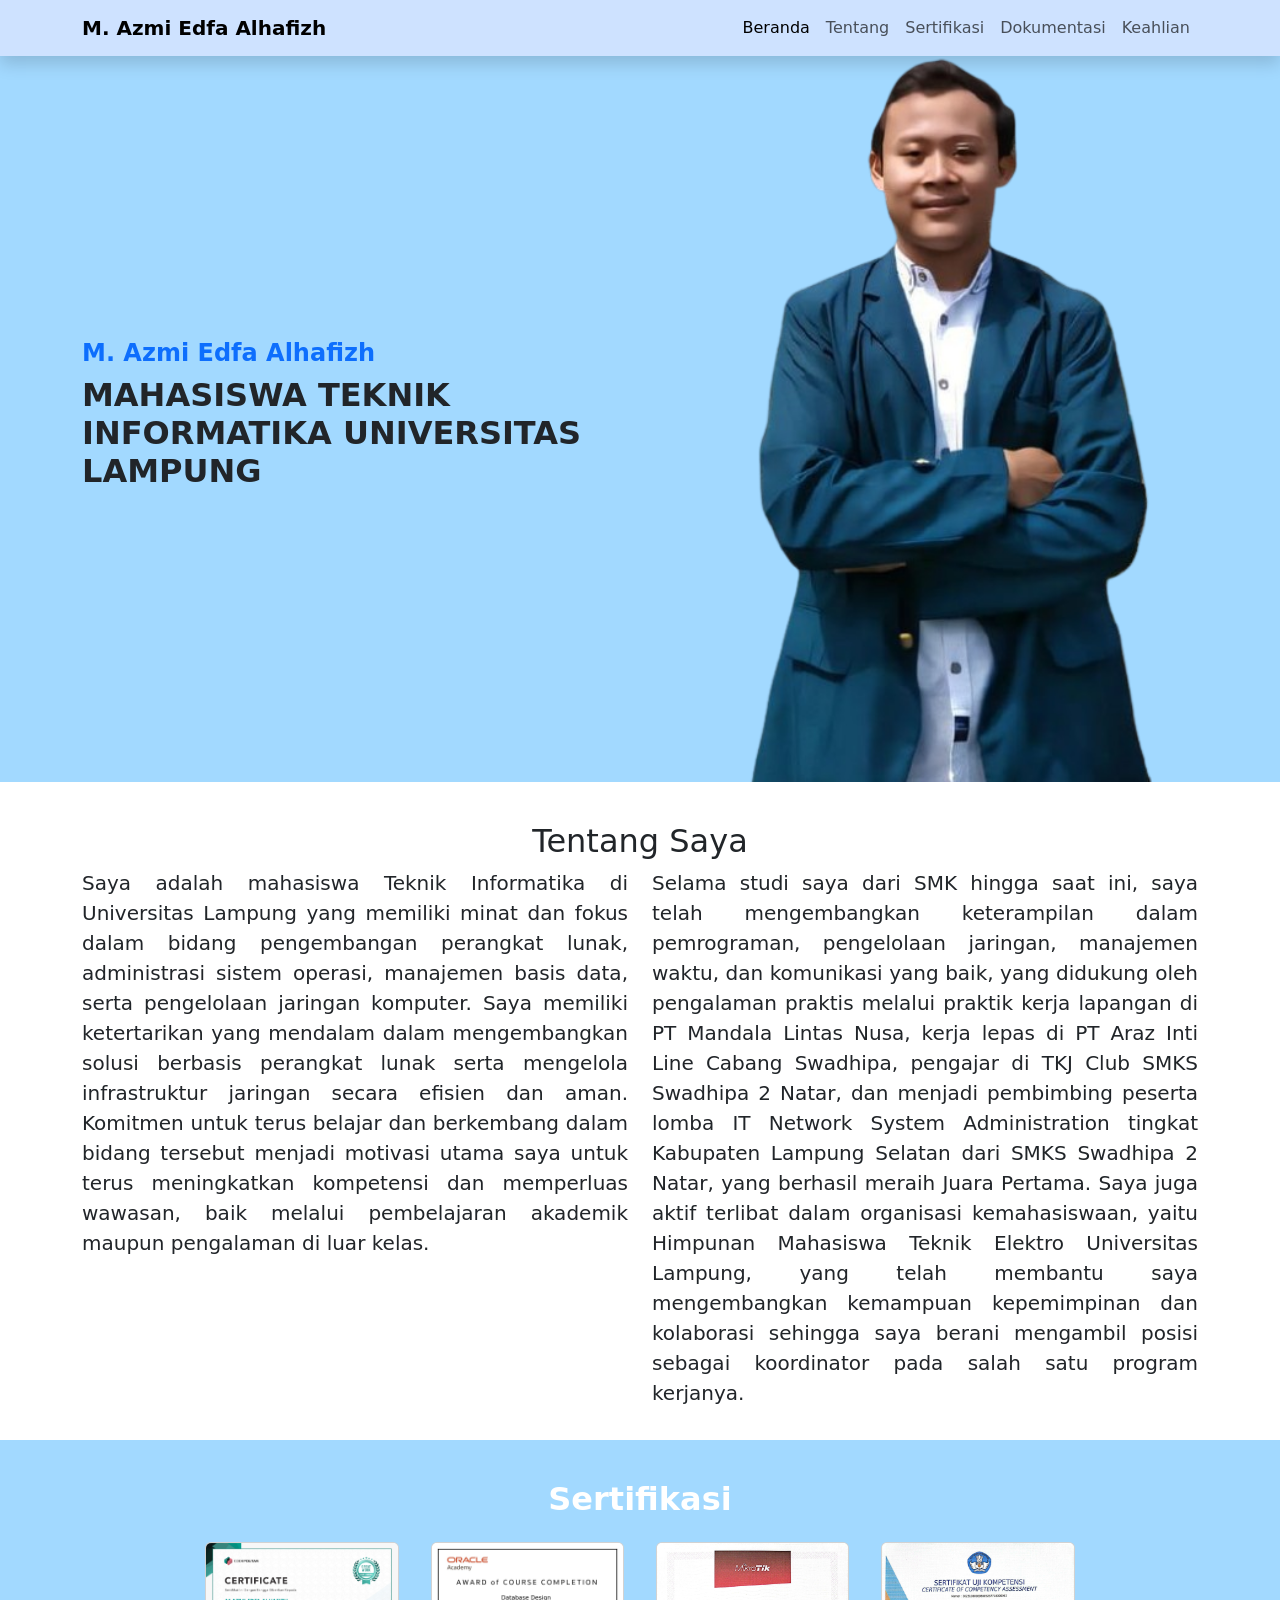
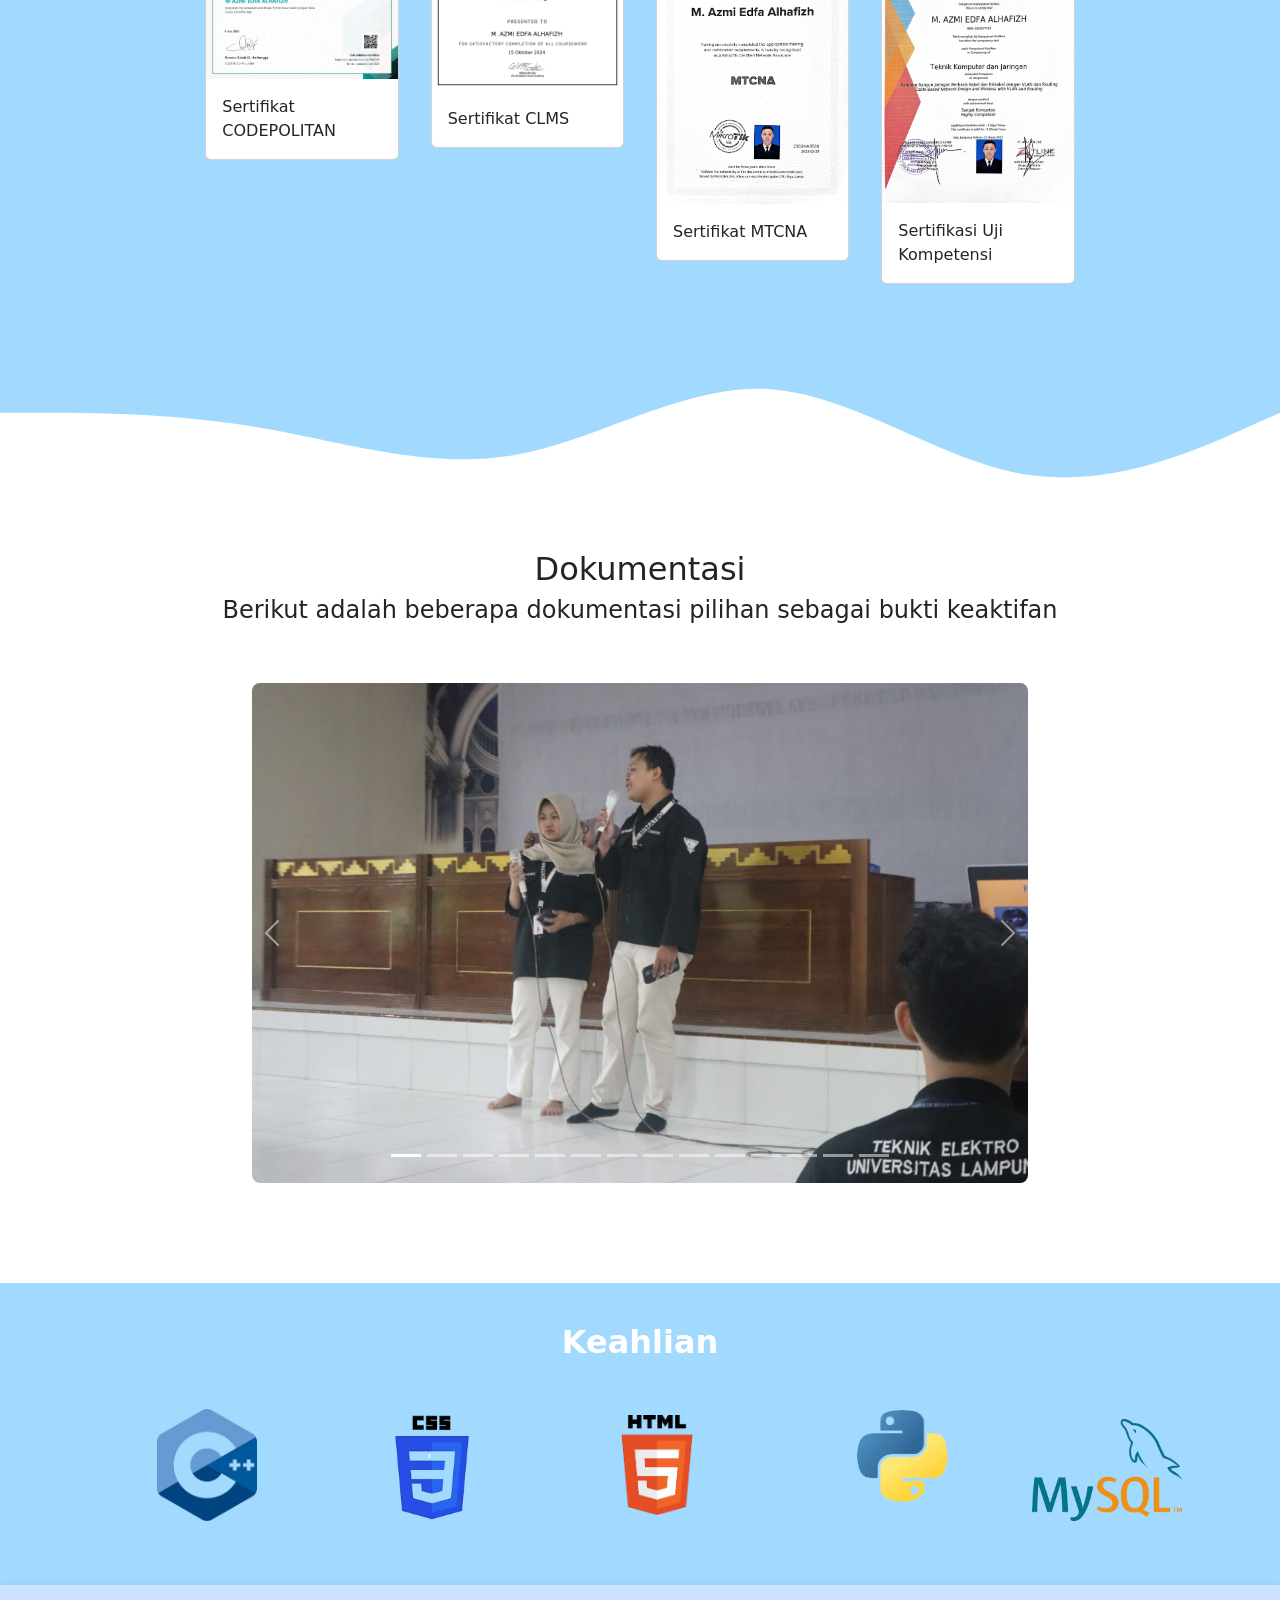
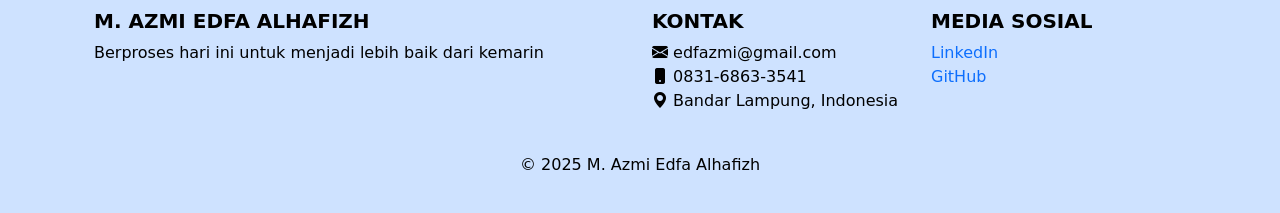
==== index.html @ c7fdf3cb "Update index.html" ====
<!DOCTYPE html>
<html lang="en">
  <head>
    <meta charset="utf-8" />
    <meta name="viewport" content="width=device-width, initial-scale=1" />
    <title>Portofolio | M. Azmi Edfa Alhafizh</title>
    <link
      href="https://cdn.jsdelivr.net/npm/bootstrap@5.3.6/dist/css/bootstrap.min.css"
      rel="stylesheet"
      integrity="sha384-4Q6Gf2aSP4eDXB8Miphtr37CMZZQ5oXLH2yaXMJ2w8e2ZtHTl7GptT4jmndRuHDT"
      crossorigin="anonymous"
    />
    <link
      rel="stylesheet"
      href="https://cdn.jsdelivr.net/npm/bootstrap-icons@1.10.5/font/bootstrap-icons.css"
    />
    <link rel="stylesheet" href="style/style.css" />
  </head>
  <body>
    <!-- Navbar -->
    <nav
      class="navbar navbar-expand-lg shadow"
      style="background-color: rgba(13, 110, 253, 0.2)"
    >
      <div class="container">
        <a class="navbar-brand" href="#"
          ><strong>M. Azmi Edfa Alhafizh</strong></a
        >
        <button
          class="navbar-toggler"
          type="button"
          data-bs-toggle="collapse"
          data-bs-target="#navbarNav"
          aria-controls="navbarNav"
          aria-expanded="false"
          aria-label="Toggle navigation"
        >
          <span class="navbar-toggler-icon"></span>
        </button>
        <div class="collapse navbar-collapse" id="navbarNav">
          <ul class="navbar-nav ms-auto">
            <li class="nav-item">
              <a class="nav-link active" aria-current="page" href="#"
                >Beranda</a
              >
            </li>
            <li class="nav-item">
              <a class="nav-link" href="#tentang">Tentang</a>
            </li>
            <li class="nav-item">
              <a class="nav-link" href="#sertifikasi">Sertifikasi</a>
            </li>

            <li class="nav-item">
              <a class="nav-link" href="#dokumentasi">Dokumentasi</a>
            </li>
            <li class="nav-item">
              <a class="nav-link" href="#keahlian">Keahlian</a>
            </li>
          </ul>
        </div>
      </div>
    </nav>
    <!-- End Navbar -->
    <!--Home-->
    <section
      class="header-section"
      id="Beranda"
      style="background-color: #a2d9ff"
    >
      <div class="container">
        <div class="row align-items-center justify-content-between">
          <div class="col-md-6">
            <h4 class="text-primary fw-bold">M. Azmi Edfa Alhafizh</h4>
            <h2 class="header-title text-uppercase fw-bold">
              Mahasiswa Teknik Informatika Universitas Lampung
            </h2>
          </div>
          <div class="col-md-5">
            <img
              src="img/profile_rmvb (1).png"
              alt="profile"
              class="header-img"
            />
          </div>
        </div>
      </div>
      <!-- <svg xmlns="http://www.w3.org/2000/svg" viewBox="0 0 1440 320"><path fill="#fff" fill-opacity="1" d="M0,160L48,181.3C96,203,192,245,288,234.7C384,224,480,160,576,128C672,96,768,96,864,112C960,128,1056,160,1152,170.7C1248,181,1344,171,1392,165.3L1440,160L1440,320L1392,320C1344,320,1248,320,1152,320C1056,320,960,320,864,320C768,320,672,320,576,320C480,320,384,320,288,320C192,320,96,320,48,320L0,320Z"></path></svg> -->
    </section>
    <!--End Home-->
    <!-- Jumbotron -->
    <!-- <div class="jumbotron text-center">
        <img src="img/foto_profile.png" alt="foto saya" width="200" class="rounded-circle img-thumbnail">
        <h1 class="display-4">M. Azmi Edfa Alhafizh</h1>
        <p class="lead">Mahasiswa Teknik Informatika Universitas Lampung</p>
        <svg xmlns="http://www.w3.org/2000/svg" viewBox="0 0 1440 320"><path fill="#fff" fill-opacity="1" d="M0,160L48,181.3C96,203,192,245,288,234.7C384,224,480,160,576,128C672,96,768,96,864,112C960,128,1056,160,1152,170.7C1248,181,1344,171,1392,165.3L1440,160L1440,320L1392,320C1344,320,1248,320,1152,320C1056,320,960,320,864,320C768,320,672,320,576,320C480,320,384,320,288,320C192,320,96,320,48,320L0,320Z"></path></svg>
      </div> -->
    <!--End Jumbotron  -->
    <!-- Tentang -->
    <section id="tentang" style="margin-top: 40px">
      <div class="container">
        <div class="row text-center">
          <div class="col">
            <h2>Tentang Saya</h2>
          </div>
        </div>
        <div class="row fs-5 mb-3" style="text-align: justify">
          <div class="col-md-6">
            <p>
              Saya adalah mahasiswa Teknik Informatika di Universitas Lampung
              yang memiliki minat dan fokus dalam bidang pengembangan perangkat
              lunak, administrasi sistem operasi, manajemen basis data, serta
              pengelolaan jaringan komputer. Saya memiliki ketertarikan yang
              mendalam dalam mengembangkan solusi berbasis perangkat lunak serta
              mengelola infrastruktur jaringan secara efisien dan aman. Komitmen
              untuk terus belajar dan berkembang dalam bidang tersebut menjadi
              motivasi utama saya untuk terus meningkatkan kompetensi dan
              memperluas wawasan, baik melalui pembelajaran akademik maupun
              pengalaman di luar kelas.
            </p>
          </div>
          <div class="col-md-6">
            <p>
              Selama studi saya dari SMK hingga saat ini, saya telah
              mengembangkan keterampilan dalam pemrograman, pengelolaan
              jaringan, manajemen waktu, dan komunikasi yang baik, yang didukung
              oleh pengalaman praktis melalui praktik kerja lapangan di PT
              Mandala Lintas Nusa, kerja lepas di PT Araz Inti Line Cabang
              Swadhipa, pengajar di TKJ Club SMKS Swadhipa 2 Natar, dan menjadi
              pembimbing peserta lomba IT Network System Administration tingkat
              Kabupaten Lampung Selatan dari SMKS Swadhipa 2 Natar, yang
              berhasil meraih Juara Pertama. Saya juga aktif terlibat dalam
              organisasi kemahasiswaan, yaitu Himpunan Mahasiswa Teknik Elektro
              Universitas Lampung, yang telah membantu saya mengembangkan
              kemampuan kepemimpinan dan kolaborasi sehingga saya berani
              mengambil posisi sebagai koordinator pada salah satu program
              kerjanya.
            </p>
          </div>
        </div>
      </div>
      <!-- <svg xmlns="http://www.w3.org/2000/svg" viewBox="0 0 1440 320"><path fill="#a2d9ff" fill-opacity="1" d="M0,160L48,181.3C96,203,192,245,288,229.3C384,213,480,139,576,128C672,117,768,171,864,192C960,213,1056,203,1152,181.3C1248,160,1344,128,1392,112L1440,96L1440,320L1392,320C1344,320,1248,320,1152,320C1056,320,960,320,864,320C768,320,672,320,576,320C480,320,384,320,288,320C192,320,96,320,48,320L0,320Z"></path></svg> -->
    </section>
    <!-- End Tentang -->
    <!-- Proyek -->
    <section id="sertifikasi">
      <div class="container">
        <div class="row text-center">
          <div class="col">
            <h2 class="text-white fw-bold" style="margin-top: 40px">
              Sertifikasi
            </h2>
          </div>
        </div>
      </div>
      <div class="row justify-content-center">
        <div class="col-md-2 mb-3 mt-3 mx-1">
          <div class="card">
            <img
              src="img/Certificate Detail - CODEPOLITAN_page-0001.jpg"
              class="card-img-top"
              alt="..."
            />
            <div class="card-body">
              <p class="card-text">Sertifikat CODEPOLITAN</p>
            </div>
          </div>
        </div>
        <div class="col-md-2 mb-3 mt-3 mx-1">
          <div class="card">
            <img src="img/clms.jpeg" class="card-img-top" alt="..." />
            <div class="card-body">
              <p class="card-text">Sertifikat CLMS</p>
            </div>
          </div>
        </div>
        <div class="col-md-2 mb-3 mt-3 mx-1">
          <div class="card">
            <img
              src="img/Sertifikat MTCNA.jpeg"
              class="card-img-top"
              alt="..."
            />
            <div class="card-body">
              <p class="card-text">Sertifikat MTCNA</p>
            </div>
          </div>
        </div>
        <div class="col-md-2 mb-3 mt-3 mx-1">
          <div class="card">
            <img
              src="img/Sertifikat Uji Kompetensi.jpeg"
              class="card-img-top"
              alt="..."
            />
            <div class="card-body">
              <p class="card-text">Sertifikasi Uji Kompetensi</p>
            </div>
          </div>
        </div>
      </div>
    </section>
    <!-- End Proyek -->
    <!-- Dokumentasi -->
    <section
      id="dokumentasi"
      style="
        position: relative;
        overflow: hidden;
        background-color: #fff;
        padding-top: 0;
      "
    >
      <div
        style="position: absolute; top: -1px; left: 0; width: 100%; z-index: 0"
      >
        <svg xmlns="http://www.w3.org/2000/svg" viewBox="0 0 1440 320">
          <path
            fill="#a2d9ff"
            fill-opacity="1"
            d="M0,128L48,128C96,128,192,128,288,144C384,160,480,192,576,176C672,160,768,96,864,101.3C960,107,1056,181,1152,197.3C1248,213,1344,171,1392,149.3L1440,128L1440,0L1392,0C1344,0,1248,0,1152,0C1056,0,960,0,864,0C768,0,672,0,576,0C480,0,384,0,288,0C192,0,96,0,48,0L0,0Z"
          ></path>
        </svg>
      </div>

      <div
        class="container position-relative"
        style="z-index: 2; padding-top: 250px"
      >
        <div class="row text-center">
          <div class="col-md-12">
            <h2>Dokumentasi</h2>
          </div>
          <div class="col-md-12">
            <h4>
              Berikut adalah beberapa dokumentasi pilihan sebagai bukti
              keaktifan
            </h4>
          </div>
          <div class="custom-carousel-wrapper">
            <div
              id="carouselExampleIndicators"
              class="carousel slide"
              data-bs-ride="carousel"
            >
              <div class="carousel-indicators">
                <button
                  type="button"
                  data-bs-target="#carouselExampleIndicators"
                  data-bs-slide-to="0"
                  class="active"
                ></button>
                <button
                  type="button"
                  data-bs-target="#carouselExampleIndicators"
                  data-bs-slide-to="1"
                ></button>
                <button
                  type="button"
                  data-bs-target="#carouselExampleIndicators"
                  data-bs-slide-to="2"
                ></button>
                <button
                  type="button"
                  data-bs-target="#carouselExampleIndicators"
                  data-bs-slide-to="1"
                ></button>
                <button
                  type="button"
                  data-bs-target="#carouselExampleIndicators"
                  data-bs-slide-to="3"
                ></button>
                <button
                  type="button"
                  data-bs-target="#carouselExampleIndicators"
                  data-bs-slide-to="4"
                ></button>
                <button
                  type="button"
                  data-bs-target="#carouselExampleIndicators"
                  data-bs-slide-to="5"
                ></button>
                <button
                  type="button"
                  data-bs-target="#carouselExampleIndicators"
                  data-bs-slide-to="6"
                ></button>
                <button
                  type="button"
                  data-bs-target="#carouselExampleIndicators"
                  data-bs-slide-to="7"
                ></button>
                <button
                  type="button"
                  data-bs-target="#carouselExampleIndicators"
                  data-bs-slide-to="8"
                ></button>
                <button
                  type="button"
                  data-bs-target="#carouselExampleIndicators"
                  data-bs-slide-to="9"
                ></button>
                <button
                  type="button"
                  data-bs-target="#carouselExampleIndicators"
                  data-bs-slide-to="10"
                ></button>
                <button
                  type="button"
                  data-bs-target="#carouselExampleIndicators"
                  data-bs-slide-to="11"
                ></button>
                <button
                  type="button"
                  data-bs-target="#carouselExampleIndicators"
                  data-bs-slide-to="12"
                ></button>
              </div>
              <div class="carousel-inner">
                <div class="carousel-item active">
                  <img
                    src="img/Dokumentasi/Dokum-1.jpeg"
                    class="custom-carousel-img"
                    alt="Dokum"
                  />
                </div>
                <div class="carousel-item">
                  <img
                    src="img/Dokumentasi/Dokum-2.jpeg"
                    class="custom-carousel-img"
                    alt="Dokum"
                  />
                </div>
                <div class="carousel-item">
                  <img
                    src="img/Dokumentasi/Dokum-3.jpeg"
                    class="custom-carousel-img"
                    alt="Dokum"
                  />
                </div>
                <div class="carousel-item">
                  <img
                    src="img/Dokumentasi/Dokum-4.jpeg"
                    class="custom-carousel-img"
                    alt="Dokum"
                  />
                </div>
                <div class="carousel-item">
                  <img
                    src="img/Dokumentasi/Dokum-5.jpeg"
                    class="custom-carousel-img"
                    alt="Dokum"
                  />
                </div>
                <div class="carousel-item">
                  <img
                    src="img/Dokumentasi/Dokum-6.jpeg"
                    class="custom-carousel-img"
                    alt="Dokum"
                  />
                </div>
                <div class="carousel-item">
                  <img
                    src="img/Dokumentasi/Dokum-7.jpeg"
                    class="custom-carousel-img"
                    alt="Dokum"
                  />
                </div>
                <div class="carousel-item">
                  <img
                    src="img/Dokumentasi/Dokum-8.jpeg"
                    class="custom-carousel-img"
                    alt="Dokum"
                  />
                </div>
                <div class="carousel-item">
                  <img
                    src="img/Dokumentasi/Dokum-9.jpeg"
                    class="custom-carousel-img"
                    alt="Dokum"
                  />
                </div>
                <div class="carousel-item">
                  <img
                    src="img/Dokumentasi/Dokum-10.jpeg"
                    class="custom-carousel-img"
                    alt="Dokum"
                  />
                </div>
                <div class="carousel-item">
                  <img
                    src="img/Dokumentasi/Dokum-11.jpeg"
                    class="custom-carousel-img"
                    alt="Dokum"
                  />
                </div>
                <div class="carousel-item">
                  <img
                    src="img/Dokumentasi/Dokum-12.jpeg"
                    class="custom-carousel-img"
                    alt="Dokum"
                  />
                </div>
              </div>
              <button
                class="carousel-control-prev custom-nav"
                type="button"
                data-bs-target="#carouselExampleIndicators"
                data-bs-slide="prev"
              >
                <span class="carousel-control-prev-icon"></span>
                <span class="visually-hidden">Previous</span>
              </button>
              <button
                class="carousel-control-next custom-nav"
                type="button"
                data-bs-target="#carouselExampleIndicators"
                data-bs-slide="next"
              >
                <span class="carousel-control-next-icon"></span>
                <span class="visually-hidden">Next</span>
              </button>
            </div>
          </div>
        </div>
      </div>
    </section>
    <!-- End Dokumentasi -->
    <!-- Keahlian -->
    <section id="keahlian" style="background-color: #a2d9ff; padding: 40px 0">
      <div class="container text-center">
        <h2 class="mb-4 text-white fw-bold">Keahlian</h2>
        <div class="keahlian-slider">
          <div class="keahlian-track">
            <div class="keahlian-item">
              <img src="img/c_logo-removebg-preview.png" alt="C++" />
            </div>
            <div class="keahlian-item-css">
              <img src="img/css_logo-removebg-preview.png" alt="CSS" />
            </div>
            <div class="keahlian-item">
              <img src="img/html_logo-removebg-preview.png" alt="HTML" />
            </div>
            <div class="keahlian-item">
              <img src="img/python_logo-removebg-preview.png" alt="Python" />
            </div>
            <div class="keahlian-item-sql">
              <img src="img/mysql_logo-removebg-preview.png" alt="MySQL" />
            </div>
            <div class="keahlian-item-mkt">
              <img src="img/mkt_logo-removebg-preview.png" alt="Mikrotik" />
            </div>
            <div class="keahlian-item">
              <img src="img/ubuntu_logo-removebg-preview.png" alt="Ubuntu" />
            </div>
            <div class="keahlian-item">
              <img src="img/debian_logo-removebg-preview.png" alt="Debian" />
            </div>
            <!--Duplikasi-->
            <div class="keahlian-item">
              <img src="img/c_logo-removebg-preview.png" alt="C++" />
            </div>
            <div class="keahlian-item-css">
              <img src="img/css_logo-removebg-preview.png" alt="CSS" />
            </div>
            <div class="keahlian-item">
              <img src="img/html_logo-removebg-preview.png" alt="HTML" />
            </div>
            <div class="keahlian-item">
              <img src="img/python_logo-removebg-preview.png" alt="Python" />
            </div>
            <div class="keahlian-item-sql">
              <img src="img/mysql_logo-removebg-preview.png" alt="MySQL" />
            </div>
            <div class="keahlian-item-mkt">
              <img src="img/mkt_logo-removebg-preview.png" alt="Mikrotik" />
            </div>
            <div class="keahlian-item">
              <img src="img/ubuntu_logo-removebg-preview.png" alt="Ubuntu" />
            </div>
            <div class="keahlian-item">
              <img src="img/debian_logo-removebg-preview.png" alt="Debian" />
            </div>
          </div>
        </div>
      </div>
    </section>
    <!-- End keahlian -->
    <!-- Footer -->
    <footer
      class="text-black text-center text-lg-start shadow"
      style="background-color: rgba(13, 110, 253, 0.2)"
    >
      <div class="container p-4">
        <div class="row">
          <div class="col-lg-6 col-md-12 mb-4 mb-md-0">
            <h5 class="text-uppercase fw-bold">M. Azmi Edfa Alhafizh</h5>
            <p>
              Berproses hari ini untuk menjadi lebih baik dari kemarin
            </p>
          </div>

          <div class="col-lg-3 col-md-6 mb-4 mb-md-0">
            <h5 class="text-uppercase fw-bold">Kontak</h5>
            <ul class="list-unstyled mb-0">
              <li><i class="bi bi-envelope-fill"></i> edfazmi@gmail.com</li>
              <li><i class="bi bi-phone-fill"></i> 0831-6863-3541</li>
              <li>
                <i class="bi bi-geo-alt-fill"></i> Bandar Lampung, Indonesia
              </li>
            </ul>
          </div>

          <div class="col-lg-3 col-md-6 mb-4 mb-md-0">
            <h5 class="text-uppercase fw-bold">Media Sosial</h5>
            <ul class="list-unstyled">
              <li>
                <a
                  href="https://www.linkedin.com/in/m-azmi-edfa-alhafizh/"
                  class="text-primary text-decoration-none"
                  >LinkedIn</a
                >
              </li>
              <li>
                <a
                  href="https://github.com/edfazmi"
                  class="text-primarytext text-decoration-none"
                  >GitHub</a
                >
              </li>
            </ul>
          </div>
        </div>
      </div>
      <div class="text-center p-3">© 2025 M. Azmi Edfa Alhafizh</div>
    </footer>
    <!-- End Footer -->
    <script
      src="https://cdn.jsdelivr.net/npm/bootstrap@5.3.6/dist/js/bootstrap.bundle.min.js"
      integrity="sha384-j1CDi7MgGQ12Z7Qab0qlWQ/Qqz24Gc6BM0thvEMVjHnfYGF0rmFCozFSxQBxwHKO"
      crossorigin="anonymous"
    ></script>
  </body>
</html>
---- style/style.css ----
.jumbotron {
    padding-top: 2rem;
    background-color: #a2d9ff;
}

#sertifikasi {
    background-color: #a2d9ff;
}

.header-section .header-img{
    width: 90%;
}

.background-svg {
    position: absolute;
    top: 0;
    left: 0;
    width: 100%;
    height: auto;
    z-index: 0;
    pointer-events: none;
  }
  
  #dokumentasi {
    position: relative;
    z-index: 2;
  }
  

.custom-carousel-wrapper {
    max-width: 800px;       
    margin: 50px auto 100px;    
    position: relative;
  }
  
  .custom-carousel-img {
    width: 100%;           
    max-height: 500px;      
    object-fit: cover;      
    display: block;
    border-radius: 8px;
  }
  
  .custom-nav {
    width: 40px;
    top: 50%;
    transform: translateY(-50%);
  }
  
  
.keahlian-slider {
    overflow: hidden;
    position: relative;
  }
  
.keahlian-track {
    display: flex;
    width: calc(250px * 12); 
    animation: slide 30s linear infinite;
}

.keahlian-item {
    width: 250px;
    flex-shrink: 0;
    display: flex;
    justify-content: center;
    align-items: center;
    padding: 10px;
  }
  
 .keahlian-item img {
    width: 100px;
    height: auto;
    object-fit: contain;
    transition: transform 0.3s ease;
  }

  .keahlian-item-css img {
    margin-top: 20px;
    width: 200px;
    height: auto;
    object-fit: contain;
    transition: transform 0.3s ease;
  }

 .keahlian-item-sql img {
    margin-top: 10px;
    width: 150px;
    height: auto;
    object-fit: contain;
    transition: transform 0.3s ease;
  }

 .keahlian-item-mkt img {
    margin-left: 50px;
    margin-top: 60px;
    width: 200px;
    height: auto;
    object-fit: contain;
    transition: transform 0.3s ease;
  }
  
 .keahlian-item img:hover {
    transform: scale(1.2);
  }

  .keahlian-item-css img:hover {
    transform: scale(1.2);
  }

  .keahlian-item-sql img:hover {
    transform: scale(1.2);
  }
  
  .keahlian-item-mkt img:hover {
    transform: scale(1.2);
  }

  @keyframes slide {
    0% {
      transform: translateX(0);
    }
    100% {
      transform: translateX(-50%);
    }
  }
  
@keyframes scroll {
    0% {
      transform: translateX(0);
    }
    100% {
      transform: translateX(-50%);
    }
}  

footer {
    background-color: rgba(13, 110, 253, 0.2); 
    padding-bottom: 20px;
}
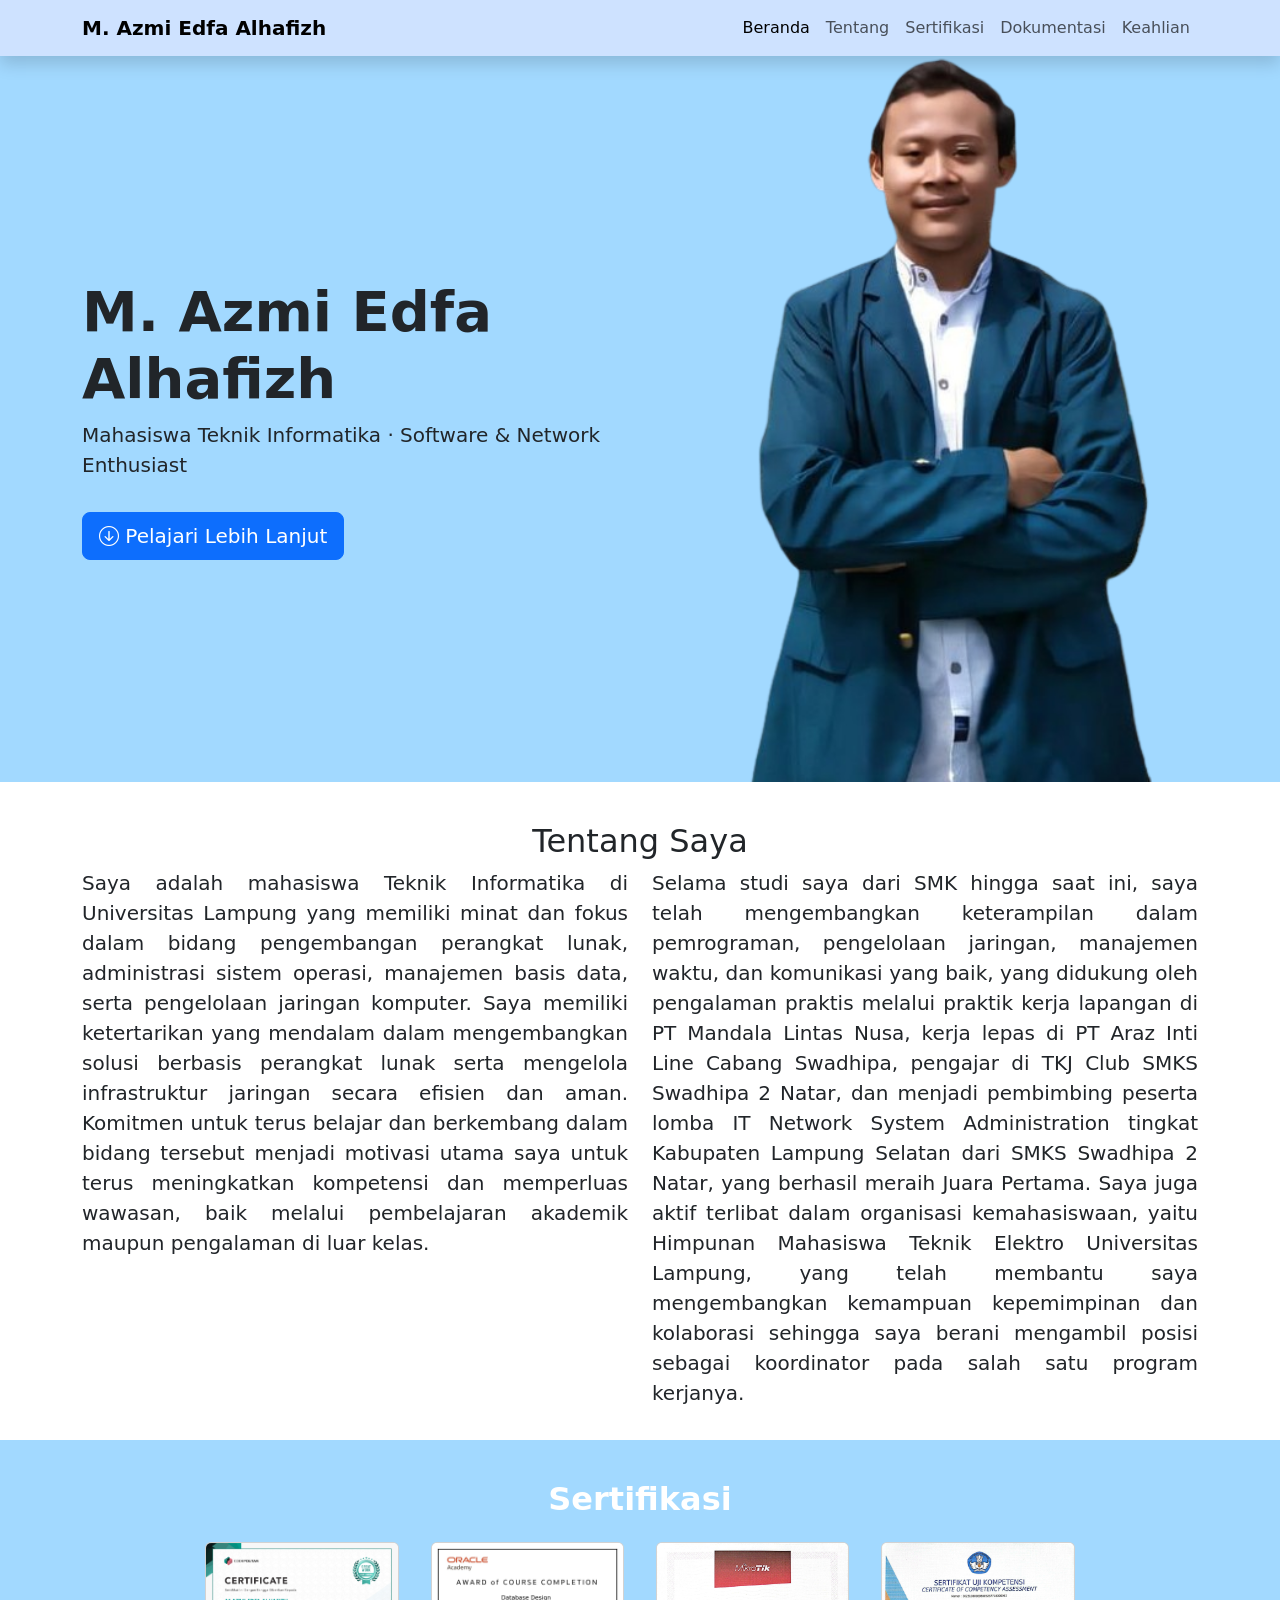
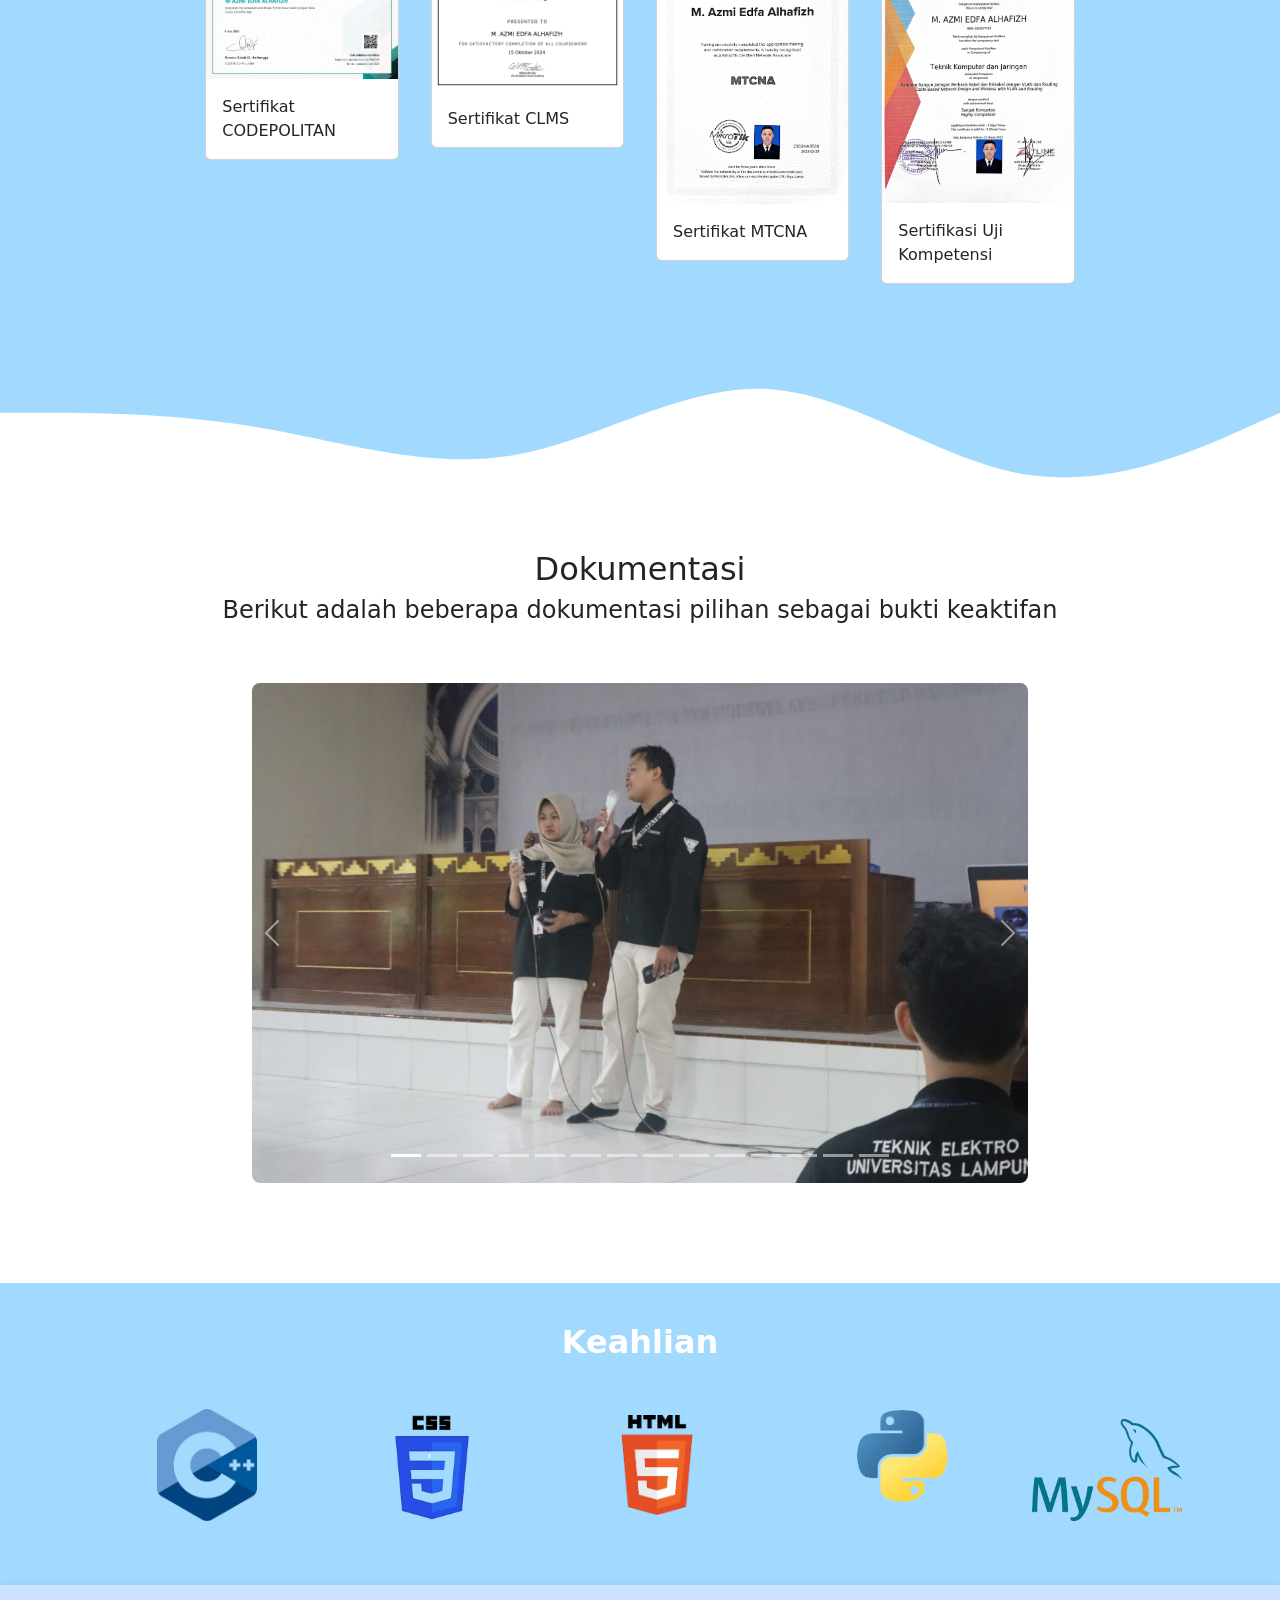
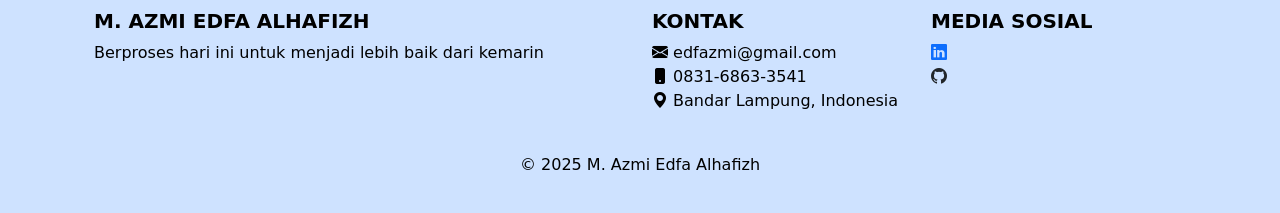
==== commit e5c4326f: "`Refactor hero section and social media links in index.html`" ====
--- a/index.html
+++ b/index.html
@@ -70,11 +70,12 @@
     >
       <div class="container">
         <div class="row align-items-center justify-content-between">
-          <div class="col-md-6">
-            <h4 class="text-primary fw-bold">M. Azmi Edfa Alhafizh</h4>
-            <h2 class="header-title text-uppercase fw-bold">
-              Mahasiswa Teknik Informatika Universitas Lampung
-            </h2>
+          <div class="col-md-6 text-md-start text-center">
+            <h1 class="display-4 fw-bold">M. Azmi Edfa Alhafizh</h1>
+            <p class="lead">Mahasiswa Teknik Informatika · Software & Network Enthusiast</p>
+            <a href="#tentang" class="btn btn-primary btn-lg mt-3">
+              <i class="bi bi-arrow-down-circle"></i> Pelajari Lebih Lanjut
+            </a>
           </div>
           <div class="col-md-5">
             <img
@@ -517,15 +518,15 @@
               <li>
                 <a
                   href="https://www.linkedin.com/in/m-azmi-edfa-alhafizh/"
-                  class="text-primary text-decoration-none"
-                  >LinkedIn</a
+                  class="text-primary me-2"
+                  ><i class="bi bi-linkedin"></i></a
                 >
               </li>
               <li>
                 <a
                   href="https://github.com/edfazmi"
-                  class="text-primarytext text-decoration-none"
-                  >GitHub</a
+                  class="text-dark"
+                  ><i class="bi bi-github"></i></a
                 >
               </li>
             </ul>
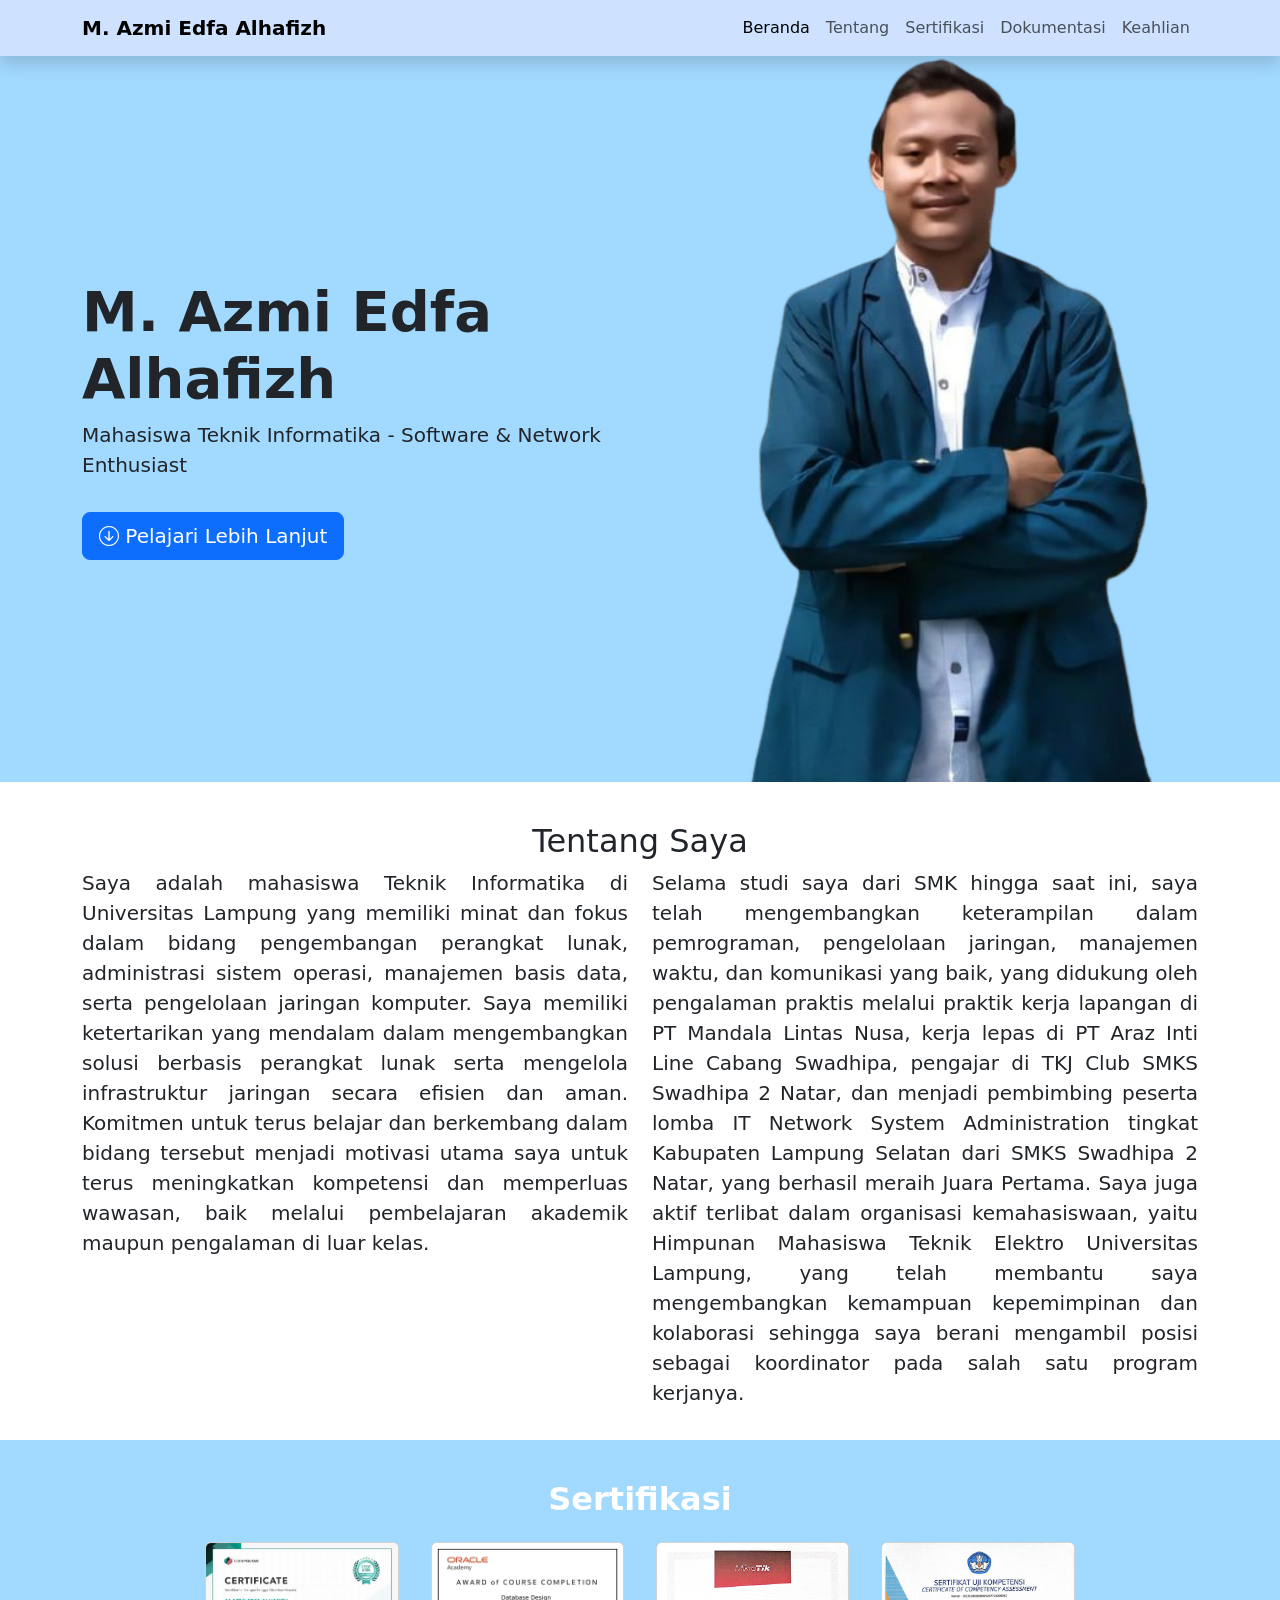
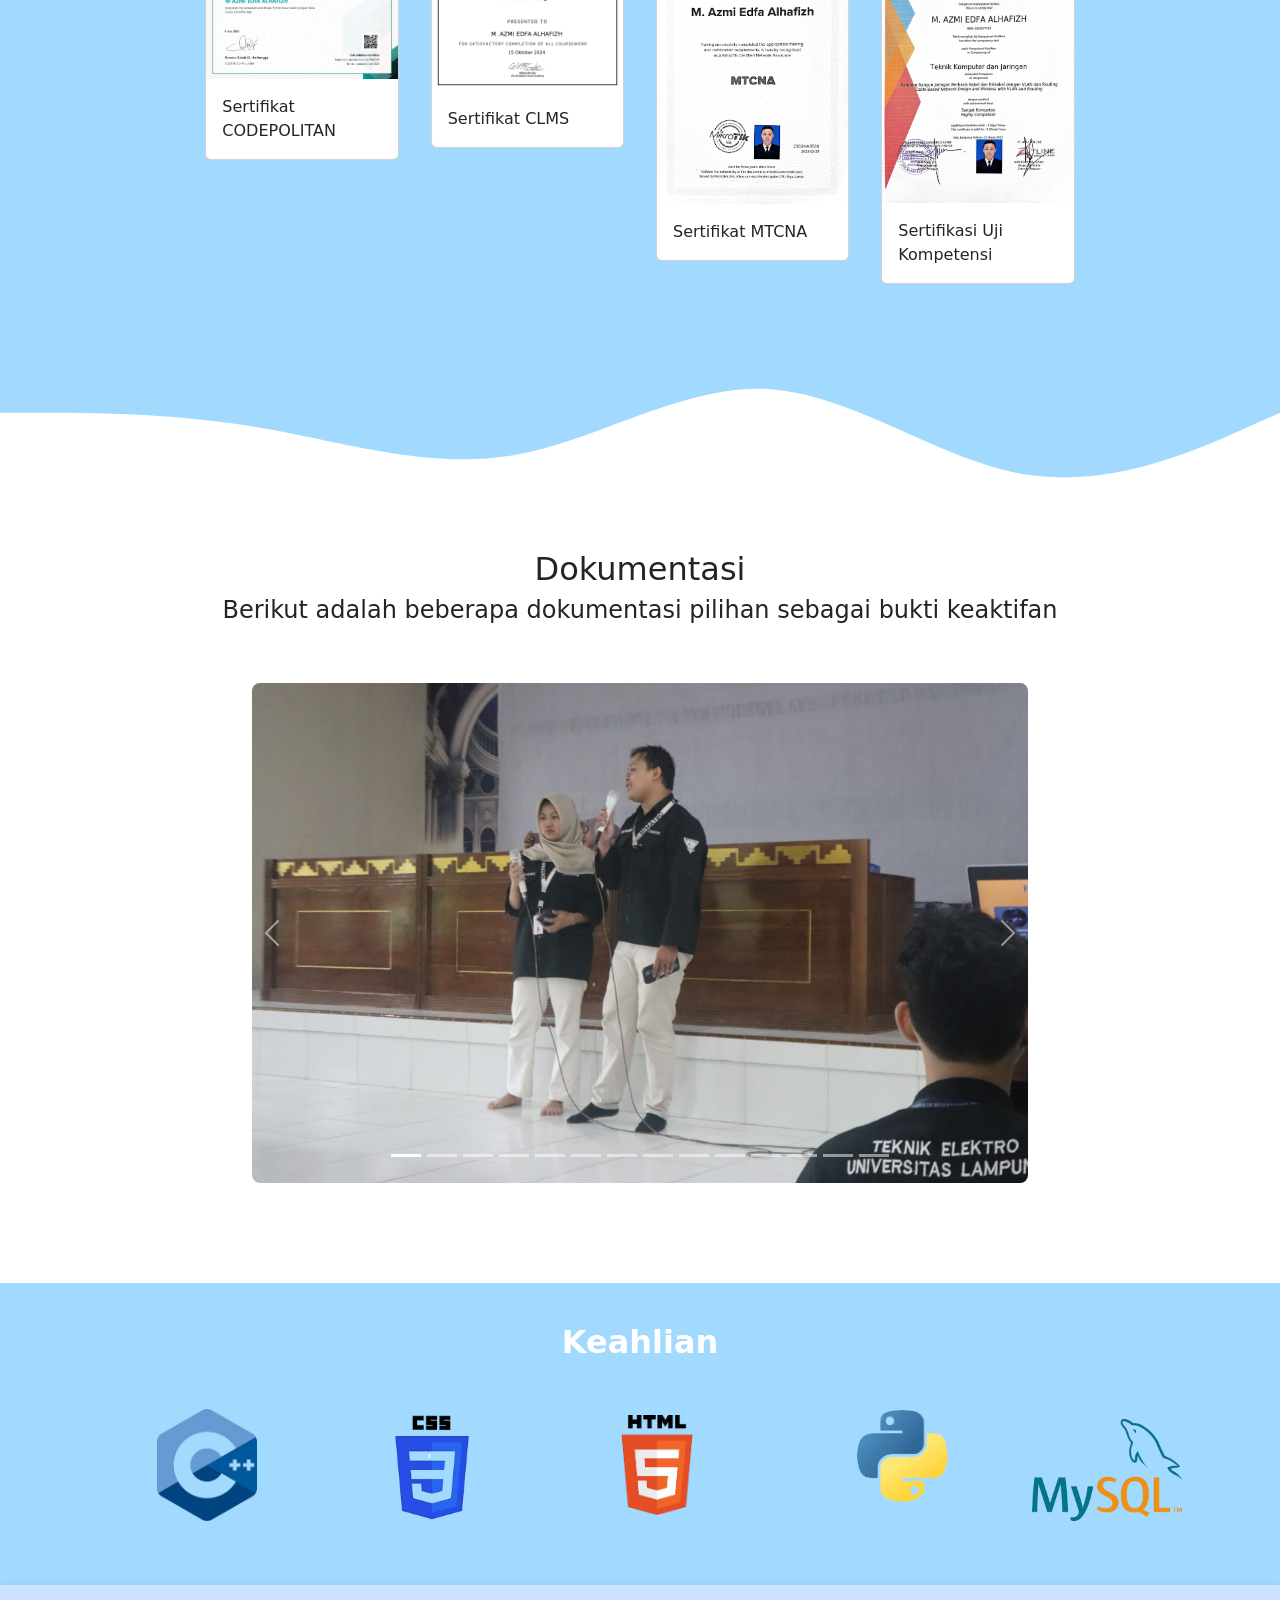
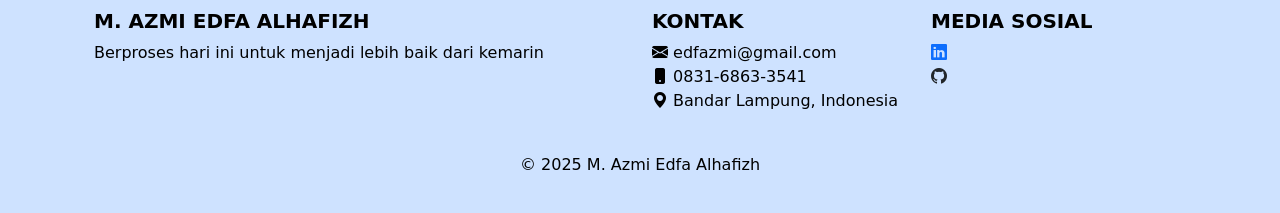
==== commit c1ac51aa: "`Update index.html: changed "Software & Network Enthusiast" to "Software & Network Enthusiast" with " ====
--- a/index.html
+++ b/index.html
@@ -72,7 +72,7 @@
         <div class="row align-items-center justify-content-between">
           <div class="col-md-6 text-md-start text-center">
             <h1 class="display-4 fw-bold">M. Azmi Edfa Alhafizh</h1>
-            <p class="lead">Mahasiswa Teknik Informatika · Software & Network Enthusiast</p>
+            <p class="lead">Mahasiswa Teknik Informatika - Software & Network Enthusiast</p>
             <a href="#tentang" class="btn btn-primary btn-lg mt-3">
               <i class="bi bi-arrow-down-circle"></i> Pelajari Lebih Lanjut
             </a>
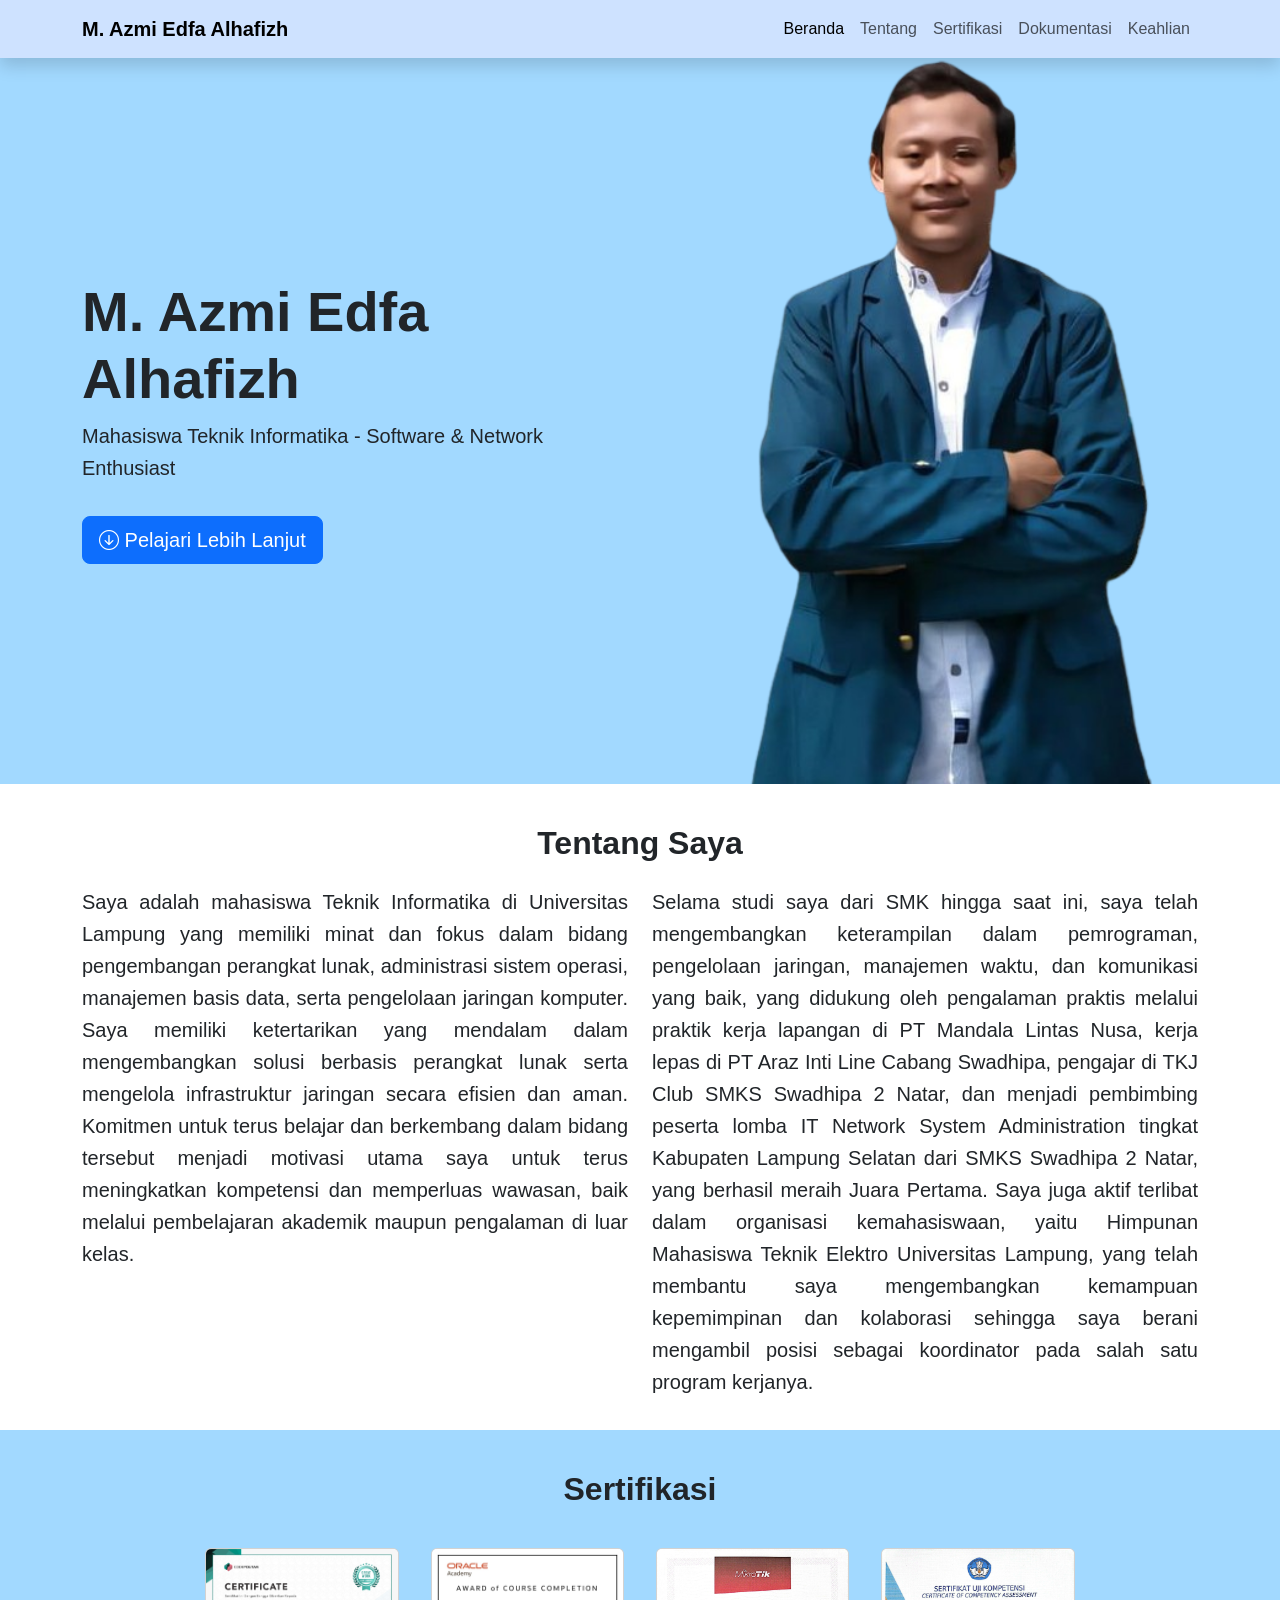
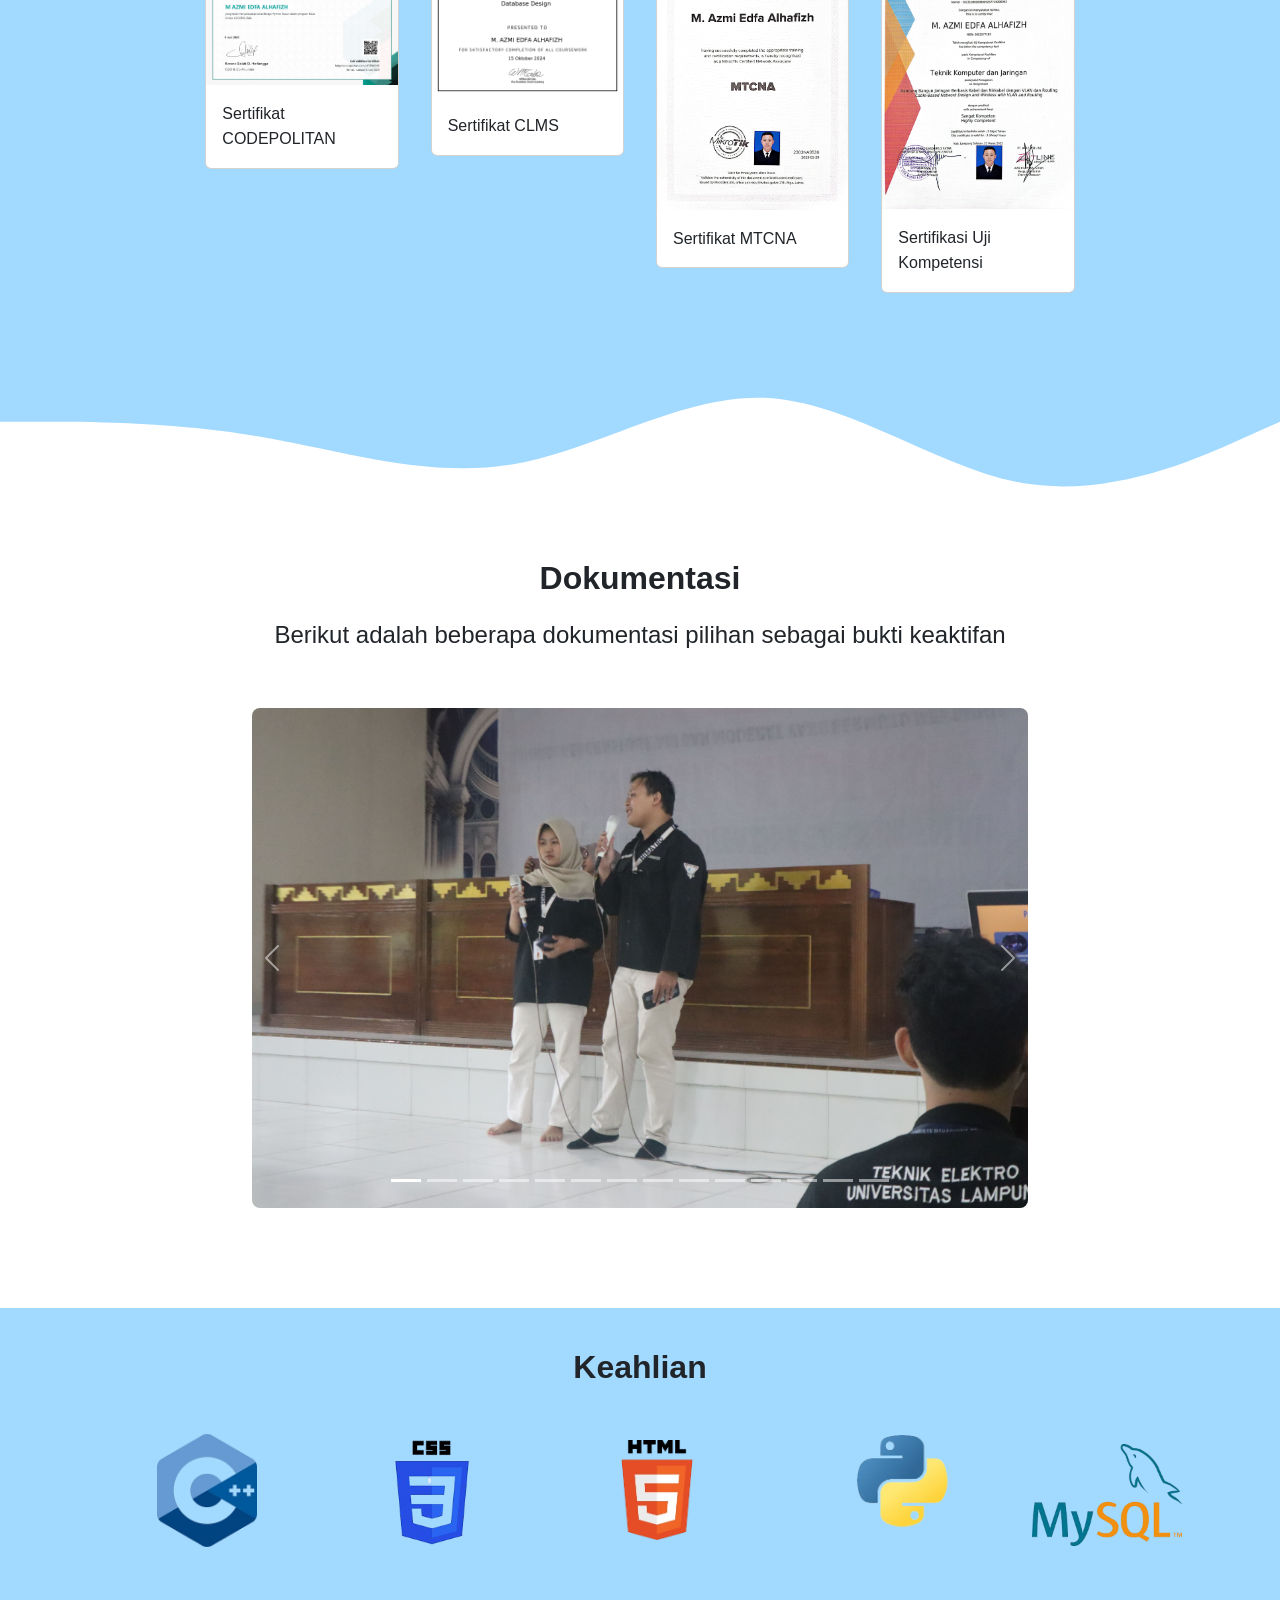
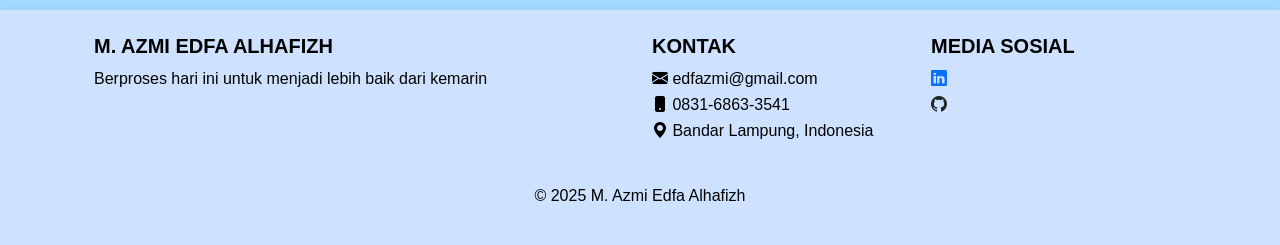
==== commit 3815f91a: "`Refactor HTML and CSS for consistency and styling`" ====
--- a/index.html
+++ b/index.html
@@ -102,7 +102,7 @@
       <div class="container">
         <div class="row text-center">
           <div class="col">
-            <h2>Tentang Saya</h2>
+            <h2 class="text-center fw-bold mb-4">Tentang Saya</h2>
           </div>
         </div>
         <div class="row fs-5 mb-3" style="text-align: justify">
@@ -148,7 +148,7 @@
       <div class="container">
         <div class="row text-center">
           <div class="col">
-            <h2 class="text-white fw-bold" style="margin-top: 40px">
+            <h2 class="text-center fw-bold mb-4" style="margin-top: 40px">
               Sertifikasi
             </h2>
           </div>
@@ -230,7 +230,7 @@
       >
         <div class="row text-center">
           <div class="col-md-12">
-            <h2>Dokumentasi</h2>
+            <h2 class="text-center fw-bold mb-4">Dokumentasi</h2>
           </div>
           <div class="col-md-12">
             <h4>
@@ -430,7 +430,7 @@
     <!-- Keahlian -->
     <section id="keahlian" style="background-color: #a2d9ff; padding: 40px 0">
       <div class="container text-center">
-        <h2 class="mb-4 text-white fw-bold">Keahlian</h2>
+        <h2 class="text-center fw-bold mb-4">Keahlian</h2>
         <div class="keahlian-slider">
           <div class="keahlian-track">
             <div class="keahlian-item">
--- a/style/style.css
+++ b/style/style.css
@@ -1,3 +1,8 @@
+body {
+  font-family: 'Segoe UI', Tahoma, Geneva, Verdana, sans-serif;
+  line-height: 1.6;
+}
+
 .jumbotron {
     padding-top: 2rem;
     background-color: #a2d9ff;
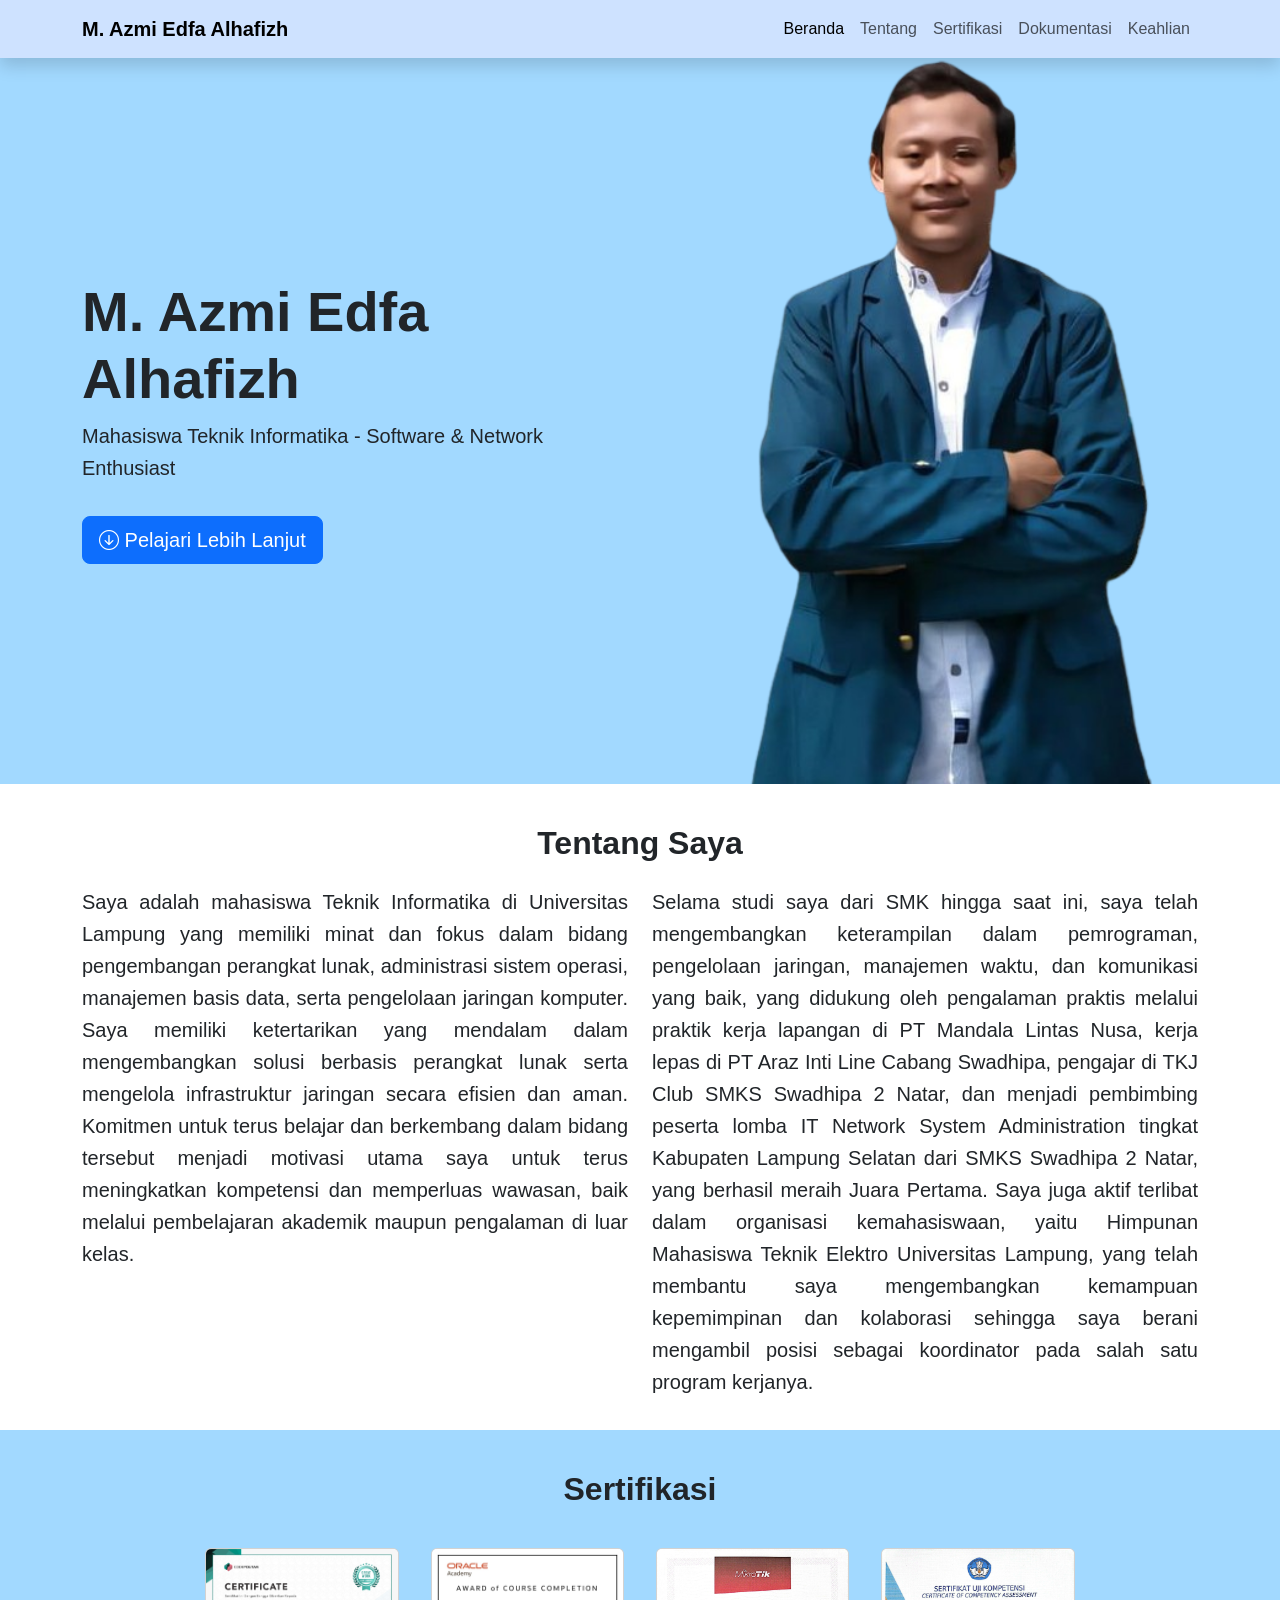
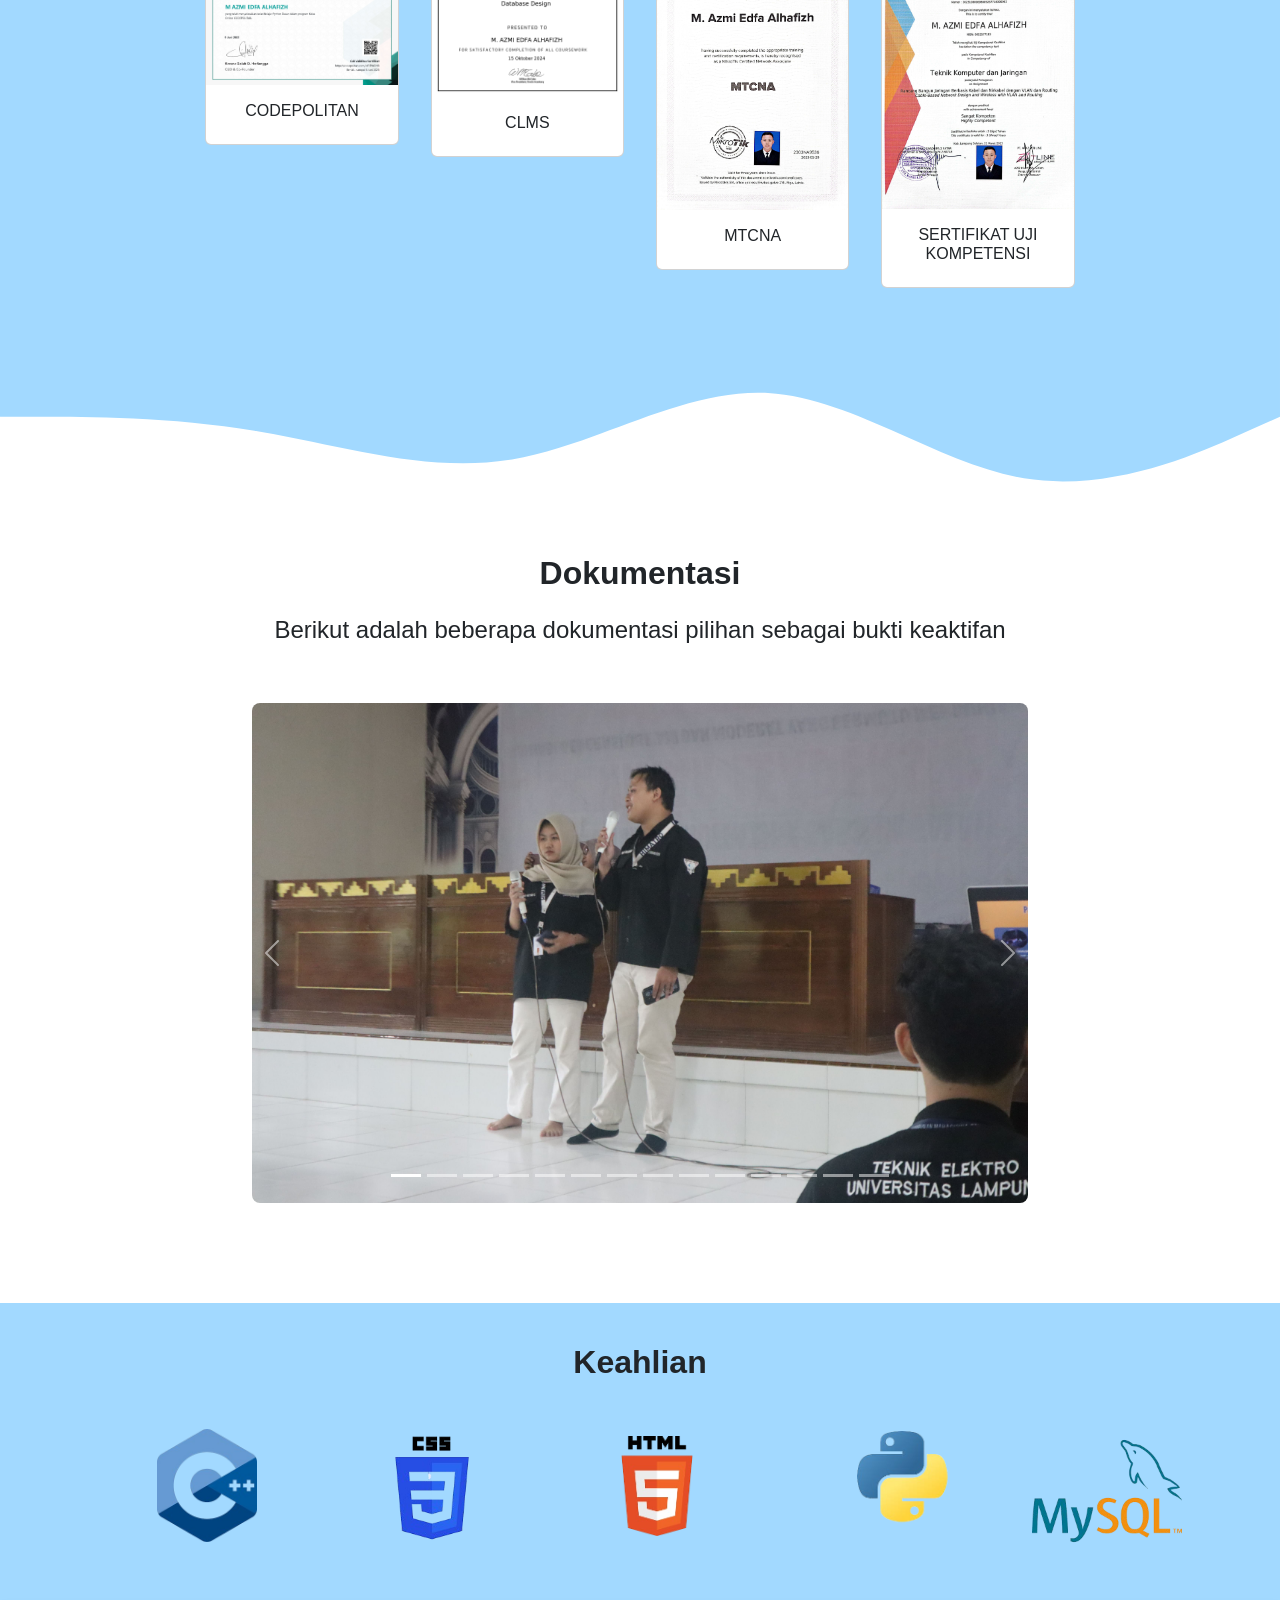
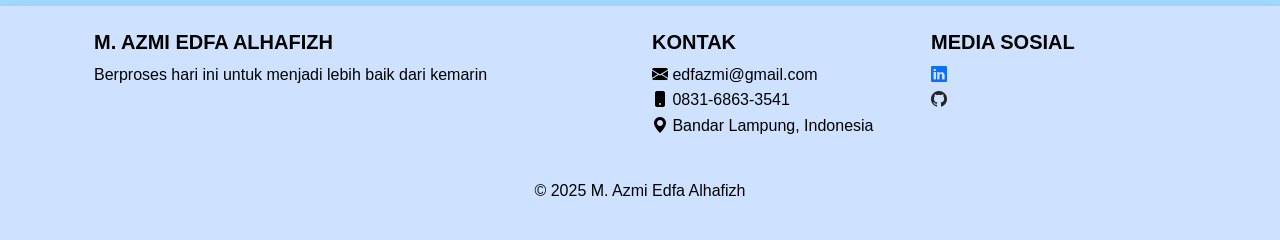
==== commit 622ed284: "`Update index.html and style.css for Sertifikasi section`" ====
--- a/index.html
+++ b/index.html
@@ -143,10 +143,10 @@
       <!-- <svg xmlns="http://www.w3.org/2000/svg" viewBox="0 0 1440 320"><path fill="#a2d9ff" fill-opacity="1" d="M0,160L48,181.3C96,203,192,245,288,229.3C384,213,480,139,576,128C672,117,768,171,864,192C960,213,1056,203,1152,181.3C1248,160,1344,128,1392,112L1440,96L1440,320L1392,320C1344,320,1248,320,1152,320C1056,320,960,320,864,320C768,320,672,320,576,320C480,320,384,320,288,320C192,320,96,320,48,320L0,320Z"></path></svg> -->
     </section>
     <!-- End Tentang -->
-    <!-- Proyek -->
+    <!-- Sertifikasi -->
     <section id="sertifikasi">
-      <div class="container">
-        <div class="row text-center">
+      <div class="container text-center">
+        <div class="row justify-content-center">
           <div class="col">
             <h2 class="text-center fw-bold mb-4" style="margin-top: 40px">
               Sertifikasi
@@ -156,52 +156,52 @@
       </div>
       <div class="row justify-content-center">
         <div class="col-md-2 mb-3 mt-3 mx-1">
-          <div class="card">
+          <div class="card hover-shadow">
             <img
               src="img/Certificate Detail - CODEPOLITAN_page-0001.jpg"
               class="card-img-top"
-              alt="..."
+              alt="Sertifikasi"
             />
             <div class="card-body">
-              <p class="card-text">Sertifikat CODEPOLITAN</p>
+              <h6 class="card-title text-center">CODEPOLITAN</h6>
             </div>
           </div>
         </div>
         <div class="col-md-2 mb-3 mt-3 mx-1">
-          <div class="card">
-            <img src="img/clms.jpeg" class="card-img-top" alt="..." />
+          <div class="card hover-shadow">
+            <img src="img/clms.jpeg" class="card-img-top" alt="Sertifikasi" />
             <div class="card-body">
-              <p class="card-text">Sertifikat CLMS</p>
+              <h6 class="card-title text-center">CLMS</h6>
             </div>
           </div>
         </div>
         <div class="col-md-2 mb-3 mt-3 mx-1">
-          <div class="card">
+          <div class="card hover-shadow">
             <img
               src="img/Sertifikat MTCNA.jpeg"
               class="card-img-top"
-              alt="..."
+              alt="Sertifikasi"
             />
             <div class="card-body">
-              <p class="card-text">Sertifikat MTCNA</p>
+              <h6 class="card-title text-center">MTCNA</h6>
             </div>
           </div>
         </div>
         <div class="col-md-2 mb-3 mt-3 mx-1">
-          <div class="card">
+          <div class="card hover-shadow">
             <img
               src="img/Sertifikat Uji Kompetensi.jpeg"
               class="card-img-top"
-              alt="..."
+              alt="Sertifikasi"
             />
             <div class="card-body">
-              <p class="card-text">Sertifikasi Uji Kompetensi</p>
+              <h6 class="card-title text-center">SERTIFIKAT UJI KOMPETENSI</h6>
             </div>
           </div>
         </div>
       </div>
     </section>
-    <!-- End Proyek -->
+    <!-- End Sertifikasi -->
     <!-- Dokumentasi -->
     <section
       id="dokumentasi"
--- a/style/style.css
+++ b/style/style.css
@@ -121,6 +121,12 @@
     transform: scale(1.2);
   }
 
+  .hover-shadow:hover {
+    transform: translateY(-5px);
+    box-shadow: var(--hover-shadow);
+    transition: transform 0.3s, box-shadow 0.3s;
+  }
+
   @keyframes slide {
     0% {
       transform: translateX(0);
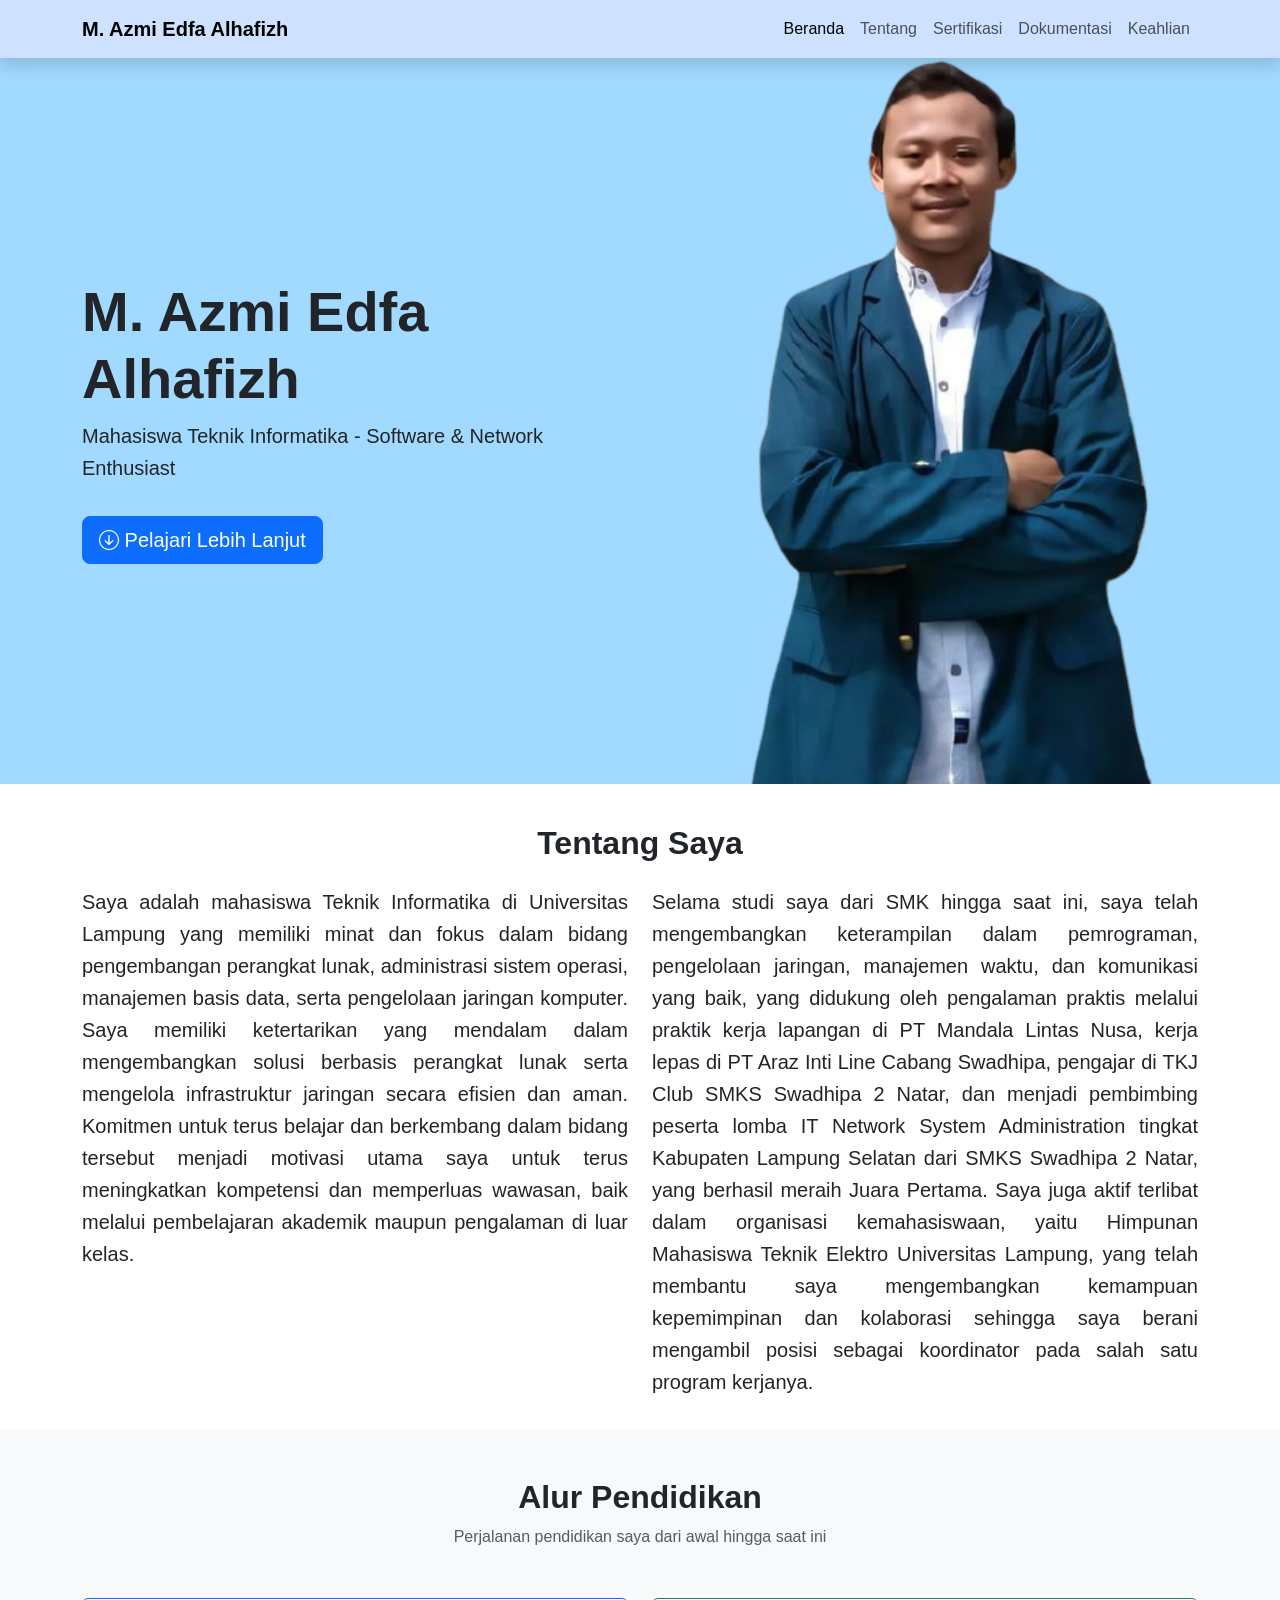
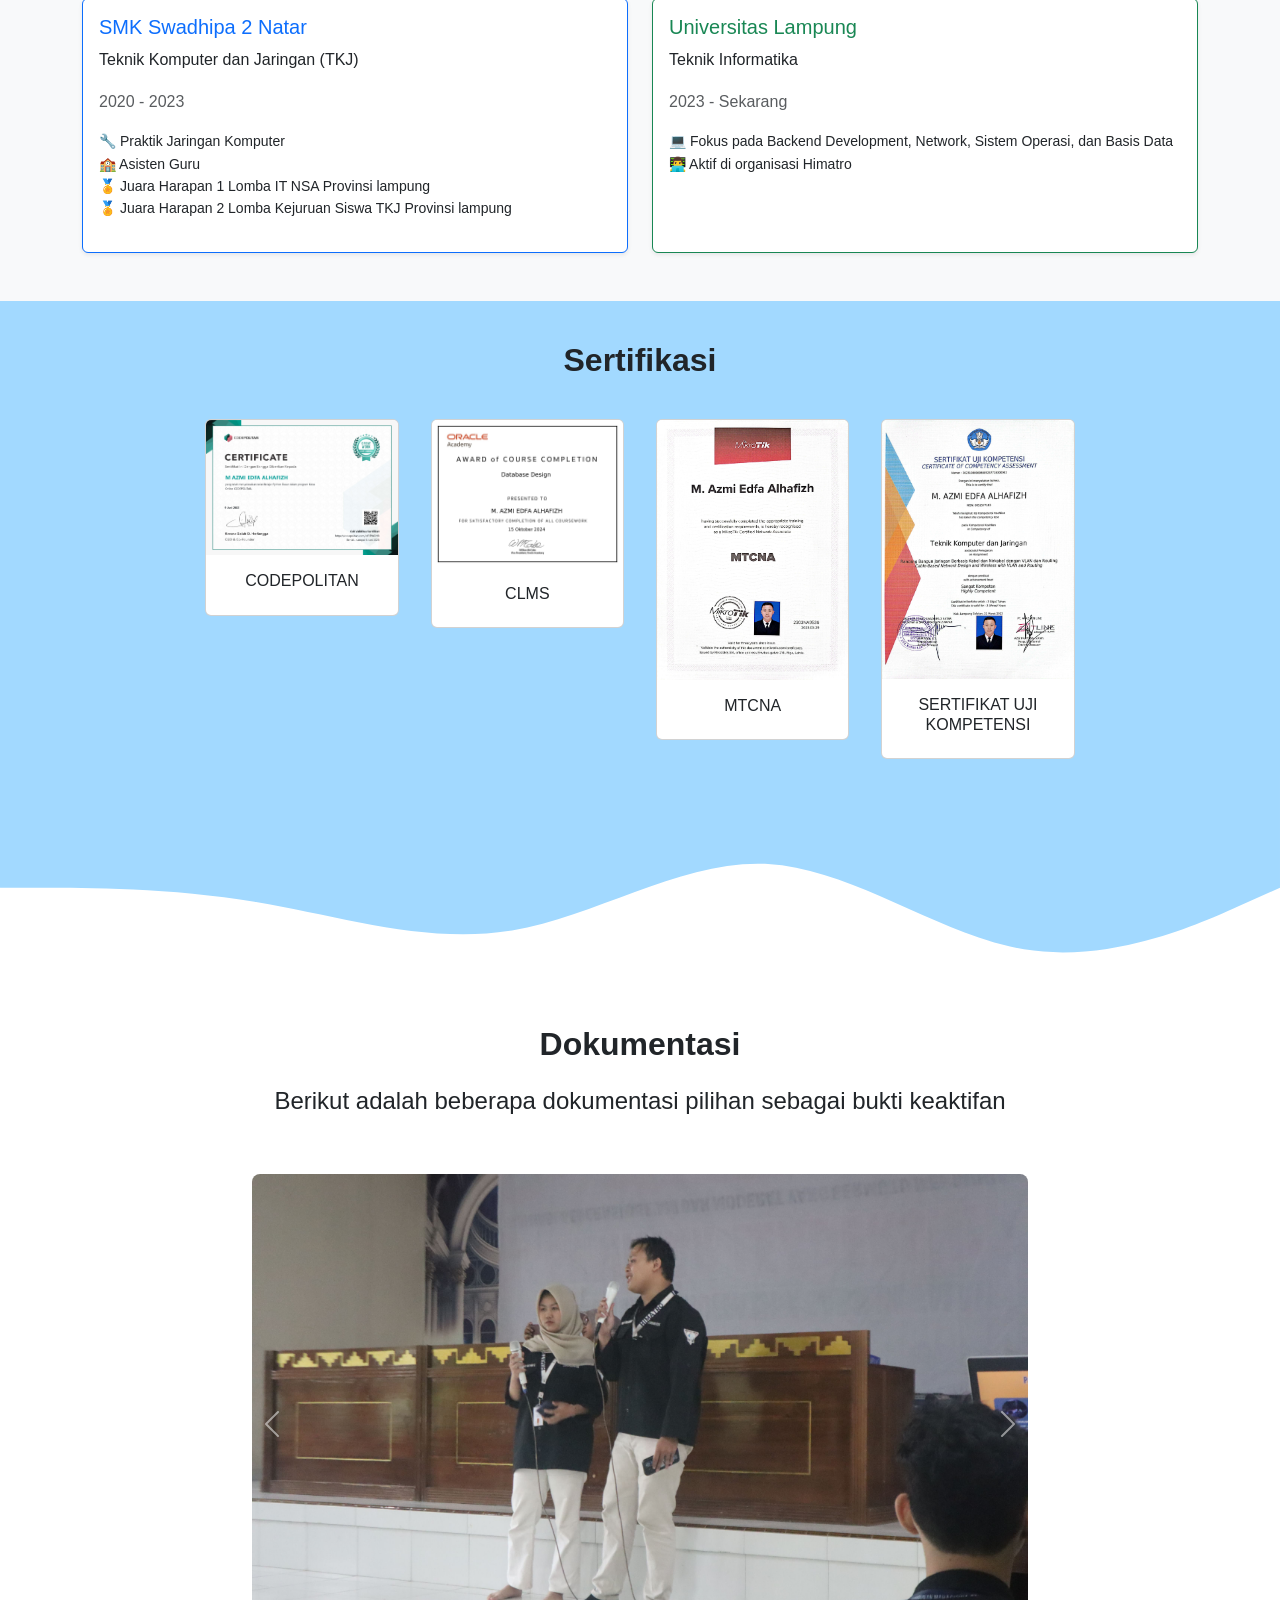
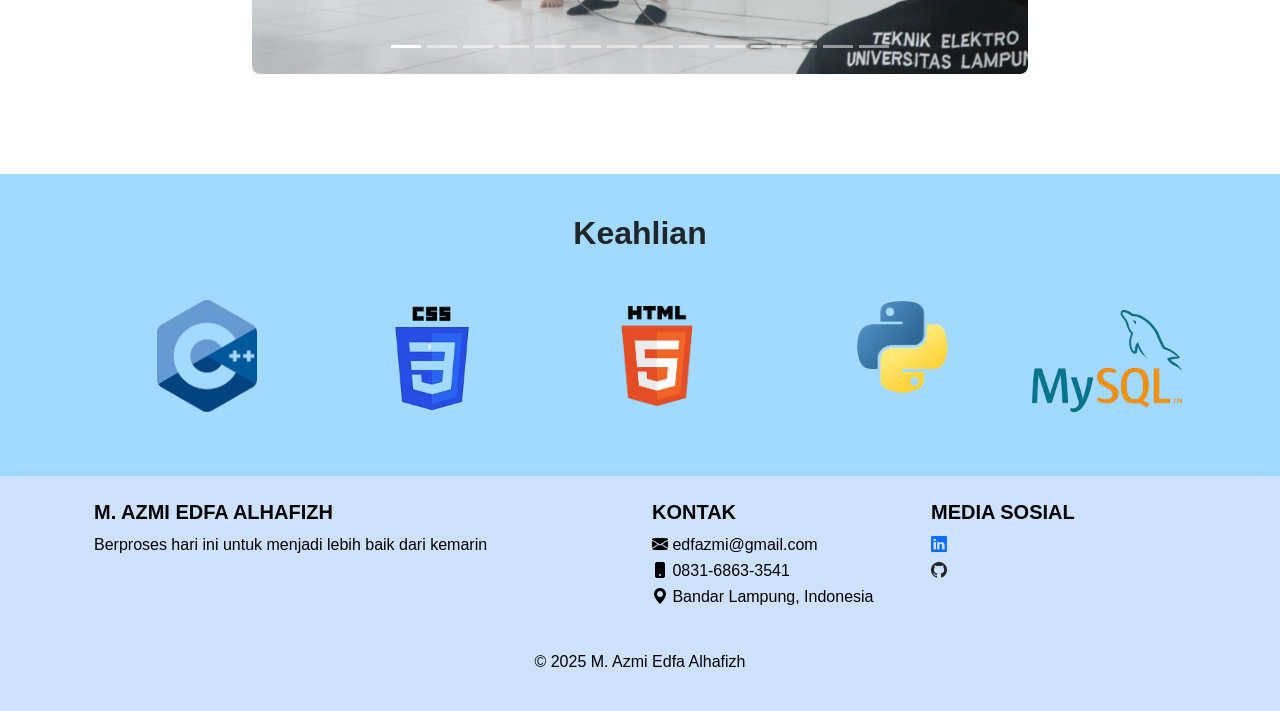
==== commit 2e827d5b: "no error" ====
--- a/index.html
+++ b/index.html
@@ -4,6 +4,7 @@
     <meta charset="utf-8" />
     <meta name="viewport" content="width=device-width, initial-scale=1" />
     <title>Portofolio | M. Azmi Edfa Alhafizh</title>
+    <link rel="icon" type="image" href="img/icon image.png">
     <link
       href="https://cdn.jsdelivr.net/npm/bootstrap@5.3.6/dist/css/bootstrap.min.css"
       rel="stylesheet"
@@ -143,6 +144,49 @@
       <!-- <svg xmlns="http://www.w3.org/2000/svg" viewBox="0 0 1440 320"><path fill="#a2d9ff" fill-opacity="1" d="M0,160L48,181.3C96,203,192,245,288,229.3C384,213,480,139,576,128C672,117,768,171,864,192C960,213,1056,203,1152,181.3C1248,160,1344,128,1392,112L1440,96L1440,320L1392,320C1344,320,1248,320,1152,320C1056,320,960,320,864,320C768,320,672,320,576,320C480,320,384,320,288,320C192,320,96,320,48,320L0,320Z"></path></svg> -->
     </section>
     <!-- End Tentang -->
+
+<!-- Alur Pendidikan -->
+<section id="pendidikan" class="py-5" style="background-color: #f8f9fa;">
+  <div class="container">
+    <div class="text-center mb-5">
+      <h2 class="fw-bold">Alur Pendidikan</h2>
+      <p class="text-muted">Perjalanan pendidikan saya dari awal hingga saat ini</p>
+    </div>
+    <div class="row row-cols-1 row-cols-md-2 g-4">
+      <div class="col">
+        <div class="card h-100 border-primary shadow-sm">
+          <div class="card-body">
+            <h5 class="card-title text-primary">SMK Swadhipa 2 Natar</h5>
+            <p class="card-text">Teknik Komputer dan Jaringan (TKJ)</p>
+            <p class="text-muted">2020 - 2023</p>
+            <ul class="list-unstyled small">
+              <li>🔧 Praktik Jaringan Komputer</li>
+              <li>🏫 Asisten Guru</li>
+              <li>🏅 Juara Harapan 1 Lomba IT NSA Provinsi lampung</li>
+              <li>🏅 Juara Harapan 2 Lomba Kejuruan Siswa TKJ Provinsi lampung</li>
+            </ul>
+          </div>
+        </div>
+      </div>
+      <div class="col">
+        <div class="card h-100 border-success shadow-sm">
+          <div class="card-body">
+            <h5 class="card-title text-success">Universitas Lampung</h5>
+            <p class="card-text">Teknik Informatika</p>
+            <p class="text-muted">2023 - Sekarang</p>
+            <ul class="list-unstyled small">
+              <li>💻 Fokus pada Backend Development, Network, Sistem Operasi, dan Basis Data</li>
+              <li>👨‍💻 Aktif di organisasi Himatro</li>
+            </ul>
+          </div>
+        </div>
+      </div>
+    </div>
+  </div>
+</section>
+<!-- End Alur Pendidikan -->
+
+
     <!-- Sertifikasi -->
     <section id="sertifikasi">
       <div class="container text-center">
